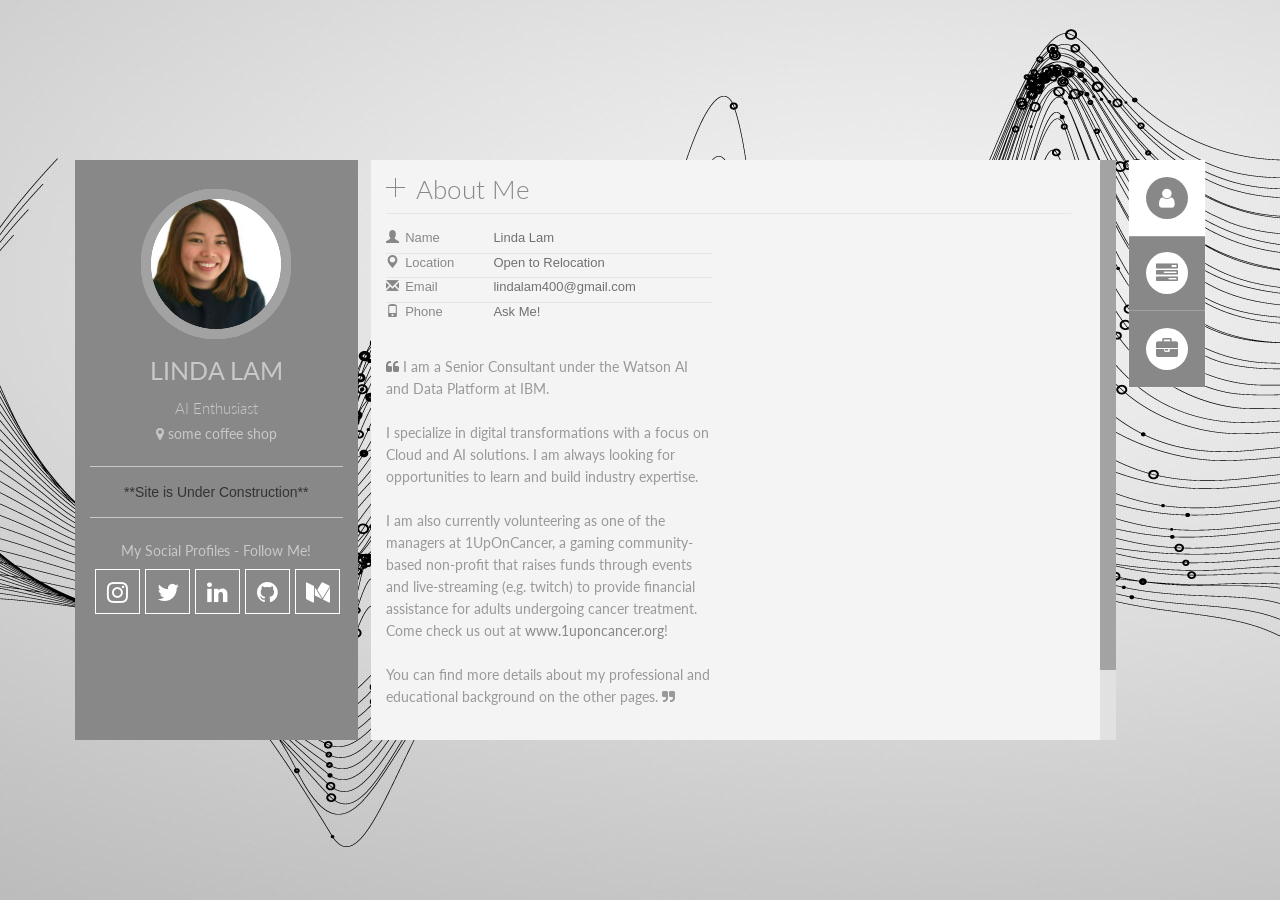
==== index.html @ c29d2303 "Update index.html" ====
<!DOCTYPE html>
<!--[if lt IE 7]>      <html class="no-js lt-ie9 lt-ie8 lt-ie7"> <![endif]-->
<!--[if IE 7]>         <html class="no-js lt-ie9 lt-ie8"> <![endif]-->
<!--[if IE 8]>         <html class="no-js lt-ie9"> <![endif]-->
<!--[if gt IE 8]><!--> <html class="no-js"> <!--<![endif]-->
    <head>

        <title>Linda Lam</title>

        <meta http-equiv="content-type" content="text/html; charset=utf-8"/>
        <meta http-equiv="X-UA-Compatible" content="IE=edge,chrome=1">
        <meta name="viewport" content="width=device-width, initial-scale=1, maximum-scale=1"/>

        <meta name="description" content="FlexyCodes - FlexyCard vCard Template. Creating my personal page!"/>

        <!-- CSS | bootstrap -->
        <!-- Credits: http://getbootstrap.com/ -->
        <link  rel="stylesheet" type="text/css" href="css/bootstrap.min.css" />

        <!-- CSS | font-awesome -->
        <!-- Credits: http://fortawesome.github.io/Font-Awesome/icons/ -->
        <link rel="stylesheet" type="text/css" href="css/font-awesome.min.css" />

        <!-- CSS | animate -->
        <!-- Credits: http://daneden.github.io/animate.css/ -->
        <link rel="stylesheet" type="text/css" href="css/animate.min.css" />

        <!-- CSS | Normalize -->
        <!-- Credits: http://manos.malihu.gr/jquery-custom-content-scroller -->
        <link rel="stylesheet" type="text/css" href="css/jquery.mCustomScrollbar.css" />

        <!-- CSS | Colors -->
        <link rel="stylesheet" type="text/css" href="css/colors/gray.css" />

        <!-- CSS | Style -->
        <!-- Credits: http://themeforest.net/user/FlexyCodes -->
        <link rel="stylesheet" type="text/css" href="css/main.css" />

        <!-- CSS | prettyPhoto -->
        <!-- Credits: http://www.no-margin-for-errors.com/ -->
        <link rel="stylesheet" type="text/css" href="css/prettyPhoto.css"/>

        <!-- CSS | Google Fonts -->
        <link href='http://fonts.googleapis.com/css?family=Lato:300,400' rel='stylesheet' type='text/css'>
        <!-- Favicon
        <link rel="shortcut icon" type="image/x-icon" href="images/favicon/favicon.ico">-->

        <!--[if IE 7]>
                <link rel="stylesheet" type="text/css" href="css/icons/font-awesome-ie7.min.css"/>
        <![endif]-->

        <style>
            @media only screen and (max-width : 991px){
                .resp-vtabs .resp-tabs-container {
                    margin-left: 0px !important;
                }
                .resp-vtabs ul.resp-tabs-list {
                    width: 10%;
                    margin-right: 2px !important;
                }
            }

            @media only screen and (max-width : 800px){

                .widget-profil {
                    float: none !important;
                }
            }

            .widget-profil {
                float: left;
            }

            .resp-vtabs ul.resp-tabs-list {
                float: right;
            }
        </style>

    </head>

    <body>

        <!--[if lt IE 7]>
                <p class="browsehappy">You are using an <strong>outdated</strong> browser. Please <a href="http://browsehappy.com/">upgrade your browser</a> to improve your experience.</p>
        <![endif]-->

        <!-- Laoding page -->
        <div id="preloader"><div id="spinner"></div></div>

        <!-- .slideshow -->
        <!--<ul class="cb-slideshow" id="cb_slideshow">
            <li><span>Image 01</span><div></div></li>
            <li><span>Image 02</span><div></div></li>
            <li><span>Image 03</span><div></div></li>
            <li><span>Image 04</span><div></div></li>
            <li><span>Image 05</span><div></div></li>
            <li><span>Image 06</span><div></div></li>
        </ul> -->
        <!-- /.slideshow -->

        <!-- .wrapper -->
        <div class="wrapper">

            <!--- .Content -->
            <section class="tab-content">
                <div class="container">

                    <div class="row">

                        <div class="col-md-12">

                            <div class="row">


                                <div class="col-md-3 widget-profil">
                                    <div class="row">

                                        <!-- Profile Image -->
                                        <div class="col-lg-12 col-md-12 col-sm-3 col-xs-12 ">

                                            <div class="image-holder one" id="pic_prof_1"  style="display:block">

                                                <img class="head-image up circle" src="profilepic.gif" width="150" height="160" alt="" />
                                                <img class="head-image up-left circle" src="profilepic.gif" width="150" height="160" alt="" />
                                                <img class="head-image left circle" src="profilepic.gif" width="150" height="160" alt="" />
                                                <img class="head-image down-left circle" src="profilepic.gif" width="150" height="160" alt="" />
                                                <img class="head-image down circle" src="profilepic.gif" width="150" height="160" alt="" />
                                                <img class="head-image down-right circle" src="profilepic.gif" width="150" height="160" alt="" />
                                                <img class="head-image right circle" src="profilepic.gif" width="150" height="160" alt="" />
                                                <img class="head-image up-right circle" src="profilepic.gif" width="160" height="160" alt="" />
                                                <img class="head-image front circle" src="profilepic.gif" width="160" height="160" alt="" />

                                            </div>

                                            <!-- style for simple image profile -->
                                          <!--  <div class="circle-img" id="pic_prof_2"></div>-->

                                        </div>
                                        <!-- End Profile Image -->

                                        <div class="col-lg-12 col-md-12 col-sm-9 col-xs-12">

                                            <!-- Profile info -->
                                            <div id="profile_info">
                                                <h1 id="name" class="transition-02">Linda Lam</h1>
                                                <h4 class="line">AI Enthusiast</h4>
                                                <h6><span class="fa fa-map-marker"></span> some coffee shop</h6>
                                            </div>
                                            <!-- End Profile info -->


                                            <!-- Profile Description -->
                                            <div id="profile_desc">
                                                <p>
                                                     <center> **Site is Under Construction**</center>
                                                    
                                                         
                                                    
                                                </p>

                                            </div>
                                            <!-- End Profile Description -->


                                            <!-- Name -->
                                            <div id="profile_social">
                                                <h6>My Social Profiles - Follow Me!</h6>
                                                <a href="https://www.instagram.com/lilam_photos/"><i class="fa fa-instagram"></i></a>
                                                <a href="https://twitter.com/lilam_tweets"><i class="fa fa-twitter"></i></a>
                                                <a href="https://www.linkedin.com/in/lindalam07/"><i class="fa fa-linkedin"></i></a>
                                                <a href="https://github.com/lilamcodes"><i class="fa fa fa-github"></i></a>
                                                <a href="https://medium.com/@lindalam_19262"><i class="fa fa-medium"></i></a>
                                                <div class="clear"></div>
                                            </div>
                                            <!-- End Name -->

                                        </div>

                                    </div>
                                </div>

                                <div class="col-md-9 flexy_content" style="padding-left: 0;padding-right: 0;">

                                    <!-- verticalTab menu -->
                                    <div id="verticalTab">

                                        <ul class="resp-tabs-list">
                                            <li class="tabs-profile hi-icon-wrap hi-icon-effect-5 hi-icon-effect-5a profile" data-tab-name="profile">
                                                <span class="tite-list">profile</span>
                                                <i class="fa fa-user icon_menu icon_menu_active"></i>
                                            </li>

                                            <li class="tabs-resume hi-icon-wrap hi-icon-effect-5 hi-icon-effect-5a" data-tab-name="resume">
                                                <span class="tite-list">resume</span>
                                                <i class="fa fa-tasks icon_menu"></i>
                                            </li>

                                            <li class="tabs-portfolio hi-icon-wrap hi-icon-effect-5 hi-icon-effect-5a" data-tab-name="portfolio">
                                                <span class="tite-list">portfolio</span>
                                                <i class="fa fa-briefcase icon_menu"></i>
                                            </li>

                                            <!-- <li class="tabs-blog hi-icon-wrap hi-icon-effect-5 hi-icon-effect-5a" data-tab-name="blog">
                                                <span class="tite-list">blog</span>
                                                <i class="fa fa-bullhorn icon_menu"></i>
                                            </li>

                                            <li class="tabs-contact hi-icon-wrap hi-icon-effect-5 hi-icon-effect-5a" data-tab-name="contact" style="margin-bottom: 48px !important;">
                                                <span class="tite-list">contact</span>
                                                <i class="fa fa-envelope icon_menu"></i>
                                            </li>-->

                                            <!-- <a href="#" id="print"><i class="fa fa-print icon_print"></i> </a>
                                            <a href="#" id="downlowd"><i class="fa fa-download icon_print"></i> </a>-->

                                        </ul>
                                        <!-- /resp-tabs-list -->

                                        <!-- resp-tabs-container -->
                                        <div class="resp-tabs-container">

                                            <!-- profile -->
                                            <div id="profile" class="content_2">
                                                <!-- .title -->
                                                <h1 class="h-bloc">About Me</h1>

                                                <div class="row top-p">
                                                    <div class="col-md-6 profile-l">

                                                        <!--About me-->


                                                        <ul class="about">

                                                            <li>
                                                                <i class="glyphicon glyphicon-user"></i>
                                                                <label>Name</label>
                                                                <span class="value">Linda Lam</span>
                                                                <div class="clear"></div>
                                                            </li>


                                                            <li>
                                                                <i class="glyphicon glyphicon-map-marker"></i>
                                                                <label>Location</label>
                                                                <span class="value"> Open to Relocation </span>
                                                                <div class="clear"></div>
                                                            </li>

                                                            <li>
                                                                <i class="glyphicon glyphicon-envelope"></i>
                                                                <label>Email</label>
                                                                <span class="value">lindalam400@gmail.com</span>
                                                                <div class="clear"></div>
                                                            </li>

                                                            <li>
                                                                <i class="glyphicon glyphicon-phone"></i>
                                                                <label>Phone</label>
                                                                <span class="value">Ask Me!</span>
                                                                <div class="clear"></div>
                                                            </li>


                                                        </ul>


                                                        <p style="margin-bottom:20px">
                                                            <i class="fa fa-quote-left"></i>

                                                            I am a Senior Consultant under the Watson AI and Data Platform at IBM.
                                                            <br><br>
                                                            I specialize in digital transformations with a focus on Cloud and AI solutions.  I am always looking for opportunities to learn and build industry expertise.
                                                           
                                                            <br><br>
                                                            I am also currently volunteering as one of the managers at 1UpOnCancer, a gaming community-based non-profit that raises funds through events and live-streaming (e.g. twitch) to provide financial assistance for adults undergoing cancer treatment.
                                                            Come check us out at<a href=http://www.1uponcancer.org/> www.1uponcancer.org</a>!
                                                            <br><br>
                                                            
                                                            
                                                            You can find more details about my professional and educational background on the other pages.  

                                                            <i class="fa fa-quote-right"></i>
                                                        </p>



                                                    </div>
                                                    <!-- End left-wrap -->

                                                    <div class="col-md-6 profile-r">

                                                        <div class="cycle-slideshow">

                                                            <img src="https://github.com/lilamcodes/website/blob/master/images/1-5.png?raw=true" alt="" />
                                                            <img src="https://github.com/lilamcodes/website/blob/master/images/1-7.png?raw=true" alt="" />
                                                            
                                                        </div>

                                                    </div>

                                                </div>

                                                <div class="clear"></div>







                                                <div class="clear"></div>
                                                <div class="border-list"></div>
                                                <div id="footnotetext">
                                                        <p>The content on this domain and on my linked profiles are my own and do not neccessarily reflect the views of my employer.</p>
                                                </div>
                                                <div class="clear"></div>

                                            </div>
                                            <!-- End .profile -->

                                            <!-- .resume -->
                                            <div id="resume" class="content_2">
                                                <!-- .title -->
                                                <h1 class="h-bloc">Resume Info</h1>

                                                <div class="row">

                                                    <!-- .resume-right -->
                                                    <!-- <div class="col-md-6">-->
                                                    <!-- .resume-left -->
                                                    <div class="col-md-6 resume-left">
                                                        
                                                        
                                                        <!-- .title_content -->
                                                        <div class="title_content" style="margin-bottom:5px">
                                                            <div class="text_content">Experience</div>
                                                            <div class="clear"></div>
                                                        </div>
                                                        <!-- /.title_content -->

                                                        <!-- .attributes -->
                                                        <ul class="attributes">
                                                            <li class="first">
                                                                <h5>Senior Consultant <span class="duration"><i class="fa fa-calendar color"></i> 2016 - NOW</span></h5>
                                                                <h6><span class="fa fa-briefcase"></span> IBM</h6>
                                                                <p>Helped clients undergo digital transformations to improve business operations and performance.  Download CV for project details.
                                                                </p>
                                                            </li>
                                                            <li>
                                                                <h5>Performance Analyst <span class="duration"><i class="fa fa-calendar color"></i> 2012 - 2016</span></h5>
                                                                <h6><span class="fa fa-briefcase"></span> First Rate</h6>
                                                                <p>Served performance solutions for clients in banking or other financial services.  Further details can be found on my CV. </p>
                                                            </li>

                                                        </ul>

                                                        <!-- .title_content -->
                                                        <div class="title_content" style="float: none;">
                                                            <div class="text_content">Applications and Tools</div>
                                                            <div class="clear"></div>
                                                        </div>
                                                        <!-- /.title_content -->

                                                        <div class="skills">
                                                            <!-- .skillbar -->
                                                            <div class="skillbar clearfix" data-percent="25%">
                                                                <div class="skillbar-title"><span>Octave</span></div>
                                                                <div class="skillbar-bar"></div>
                                                                <div class="skill-bar-percent">25%</div>
                                                            </div>

                                                            <!-- /.skillbar -->

                                                            <!-- .skillbar -->
                                                            <div class="skillbar clearfix" data-percent="50%">
                                                                <div class="skillbar-title"><span>SPSS Modeler</span></div>
                                                                <div class="skillbar-bar"></div>
                                                                <div class="skill-bar-percent">50%</div>
                                                            </div>
                                                            <!-- /.skillbar -->

                                                            <!-- .skillbar -->
                                                            <div class="skillbar clearfix" data-percent="50%">
                                                                <div class="skillbar-title"><span>STATA</span></div>
                                                                <div class="skillbar-bar"></div>
                                                                <div class="skill-bar-percent">50%</div>
                                                            </div>
                                                            <!-- /.skillbar -->

                                                            <!-- .skillbar -->
                                                            <div class="skillbar clearfix" data-percent="25%">
                                                                <div class="skillbar-title"><span>SPSS Statistics</span></div>
                                                                <div class="skillbar-bar"></div>
                                                                <div class="skill-bar-percent">25%</div>
                                                            </div>
                                                            <!-- /.skillbar -->
                                                        </div>


                                                        <!-- .title_content -->
                                                        <div class="title_content" style="float: none;">
                                                            <div class="text_content">Programming Skills</div>
                                                            <div class="clear"></div>
                                                        </div>
                                                        <!-- /.title_content -->

                                                        <div class="skills">
                                                            <!-- .skillbar -->
                                                            <div class="skillbar clearfix" data-percent="75%">
                                                                <div class="skillbar-title"><span>Python</span></div>
                                                                <div class="skillbar-bar"></div>
                                                                <div class="skill-bar-percent">75%</div>
                                                            </div>
                                                            <!-- /.skillbar -->

                                                            <!-- .skillbar -->
                                                            <div class="skillbar clearfix" data-percent="25%">
                                                                <div class="skillbar-title"><span>R</span></div>
                                                                <div class="skillbar-bar"></div>
                                                                <div class="skill-bar-percent">25%</div>
                                                            </div>
                                                            <!-- /.skillbar -->

                                                            <!-- .skillbar -->
                                                            <div class="skillbar clearfix" data-percent="75%">
                                                                <div class="skillbar-title"><span>SQL</span></div>
                                                                <div class="skillbar-bar"></div>
                                                                <div class="skill-bar-percent">75%</div>
                                                            </div>
                                                            <!-- /.skillbar -->
                                                            
                                                            <!-- .skillbar -->
                                                            <div class="skillbar clearfix" data-percent="75%">
                                                                <div class="skillbar-title"><span>HTML</span></div>
                                                                <div class="skillbar-bar"></div>
                                                                <div class="skill-bar-percent">75%</div>
                                                            </div>
                                                            <!-- /.skillbar -->

                                                            <!-- .skillbar -->
                                                            <div class="skillbar clearfix" data-percent="50%">
                                                                <div class="skillbar-title"><span>Javascript</span></div>
                                                                <div class="skillbar-bar"></div>
                                                                <div class="skill-bar-percent">50%</div>
                                                            </div>
                                                            <!-- /.skillbar -->
                                                        </div>


                                                        <!-- .title_content -->
                                                        <div class="title_content" style="float: none;">
                                                            <div class="text_content">Office Skills</div>
                                                            <div class="clear"></div>
                                                        </div>
                                                        <!-- /.title_content -->

                                                        <div class="skills">
                                                            <!-- .skillbar -->
                                                            <div class="skillbar clearfix" data-percent="75%">
                                                                <div class="skillbar-title"><span>MS Excel</span></div>
                                                                <div class="skillbar-bar"></div>
                                                                <div class="skill-bar-percent">75%</div>
                                                            </div>
                                                            <!-- /.skillbar -->

                                                            <!-- .skillbar -->
                                                            <div class="skillbar clearfix " data-percent="100%">
                                                                <div class="skillbar-title"><span>MS Visio</span></div>
                                                                <div class="skillbar-bar"></div>
                                                                <div class="skill-bar-percent">100%</div>
                                                            </div>
                                                            <!-- /.skillbar -->

                                                            <!-- .skillbar -->
                                                            <div class="skillbar clearfix " data-percent="75%">
                                                                <div class="skillbar-title"><span>MS Powerpoint</span></div>
                                                                <div class="skillbar-bar"></div>
                                                                <div class="skill-bar-percent">75%</div>
                                                            </div>
                                                            <!-- /.skillbar -->

                                                            <!-- .skillbar -->
                                                            <div class="skillbar clearfix " data-percent="50%">
                                                                <div class="skillbar-title"><span>MS Project</span></div>
                                                                <div class="skillbar-bar"></div>
                                                                <div class="skill-bar-percent">50%</div>
                                                            </div>
                                                            <!-- /.skillbar -->
                                                        </div>
                                                        
                                                        <!-- .title_content -->
                                                        <div class="title_content" style="float: none;">
                                                            <div class="text_content">Soft Skills</div>
                                                            <div class="clear"></div>
                                                        </div>
                                                        <!-- /.title_content -->

                                                        <div class="skills">
                                                            <!-- .skillbar -->
                                                            <div class="skillbar clearfix" data-percent="75%">
                                                                <div class="skillbar-title"><span>Agile</span></div>
                                                                <div class="skillbar-bar"></div>
                                                                <div class="skill-bar-percent">75%</div>
                                                            </div>
                                                            <!-- /.skillbar -->

                                                            <!-- .skillbar -->
                                                            <div class="skillbar clearfix " data-percent="50%">
                                                                <div class="skillbar-title"><span>Design Thinking</span></div>
                                                                <div class="skillbar-bar"></div>
                                                                <div class="skill-bar-percent">50%</div>
                                                            </div>
                                                            <!-- /.skillbar -->

                                                            <!-- .skillbar -->
                                                            <div class="skillbar clearfix " data-percent="75%">
                                                                <div class="skillbar-title"><span>Consulting</span></div>
                                                                <div class="skillbar-bar"></div>
                                                                <div class="skill-bar-percent">75%</div>
                                                            </div>
                                                            <!-- /.skillbar -->

                                                            <!-- .skillbar -->
                                                            <div class="skillbar clearfix " data-percent="75%">
                                                                <div class="skillbar-title"><span>Client Management</span></div>
                                                                <div class="skillbar-bar"></div>
                                                                <div class="skill-bar-percent">75%</div>
                                                            </div>
                                                            <!-- /.skillbar -->
                                                        </div>
                                                        
                                                         <!-- .title_content -->
                                                        <div class="title_content" style="float: none;">
                                                            <div class="text_content">Cloud Platforms</div>
                                                            <div class="clear"></div>
                                                        </div>
                                                        <!-- /.title_content -->

                                                        <div class="skills">
                                                            <!-- .skillbar -->
                                                            <div class="skillbar clearfix" data-percent="100%">
                                                                <div class="skillbar-title"><span>IBM Cloud</span></div>
                                                                <div class="skillbar-bar"></div>
                                                                <div class="skill-bar-percent">100%</div>
                                                            </div>
                                                            <!-- /.skillbar -->

                                                            <!-- .skillbar -->
                                                            <div class="skillbar clearfix " data-percent="50%">
                                                                <div class="skillbar-title"><span>Google Cloud</span></div>
                                                                <div class="skillbar-bar"></div>
                                                                <div class="skill-bar-percent">50%</div>
                                                            </div>
                                                            <!-- /.skillbar -->


                                                            <!-- .skillbar -->
                                                            <div class="skillbar clearfix " data-percent="25%">
                                                                <div class="skillbar-title"><span>Amazon Web Services</span></div>
                                                                <div class="skillbar-bar"></div>
                                                                <div class="skill-bar-percent">25%</div>
                                                            </div>
                                                            <!-- /.skillbar -->
                                                        </div>


                                                        





                                                        <!-- .title_content -->
                                                        <div class="title_content" style="float: none;">
                                                            <div class="text_content">My Resume</div>
                                                            <div class="clear"></div>
                                                        </div>
                                                        <!-- /.title_content -->

                                                        <!-- .download_resume -->
                                                         <a class="download" style="margin:0;float: left;" href="https://github.com/lilamcodes/website/blob/master/CV-updated2.pdf">
                                                             <span data-hover="Download My Resume"><i class="glyphicon glyphicon-download-alt"></i> Download My Resume</span>
                                                         </a>
                                                         <!-- /.download_resume -->

                                                    </div>
                                                    <!-- /.resume-right -->



                                                    <!-- .resume-left -->
                                                    <div class="col-md-6 resume-left">
                                                        
                                                        
                                                        <!-- .title_content -->
                                                        <div class="title_content">
                                                            <div class="text_content">Education</div>
                                                            <div class="clear"></div>
                                                        </div>
                                                        <!-- /.title_content -->

                                                        <!-- .attributes -->
                                                        <ul class="attributes">
                                                            <li class="first">
                                                                <h5>Masters in Economics <span class="duration"><i class="fa fa-calendar color"></i> 2013 - 2015</span></h5>
                                                                <h6><span class="fa fa-book"></span>University of Texas at Arlington</h6>

                                                            </li>
                                                            <li>
                                                                <h5>Bachelors in Finance <span class="duration"><i class="fa fa-calendar color"></i> 2009 - 2012</span></h5>
                                                                <h6><span class="fa fa-book"></span>University of Texas at Arlington</h6>

                                                            </li>
                                                        </ul>
                                                        <!-- /.attributes -->
                                                        <br>


                                                        <!-- .title_content -->
                                                        <div class="title_content">
                                                            <div class="text_content">Certifications</div>
                                                            <div class="clear"></div>
                                                        </div>
                                                        <!-- /.title_content -->

                                                        <!-- .attributes -->
                                                        <ul class="attributes">
                                                            <li class="first">
                                                                <h5>Cognitive Services - Data Scientist <span class="duration"><i class="fa fa-calendar color"></i> 2018</span></h5>
                                                                <h6><span class="fa fa-trophy"></span> IBM</h6>
                                                                <p><a href=https://www.youracclaim.com/badges/14f5b606-ec7c-4a3e-bb7b-3db19f676750/linked_in_profile”> Validated Data Scientist</a> -
                                                                  The badge holder has a comprehensive view of the role of a data scientist at IBM and understands how to manipulate, visualize and analyze data.
                                                                  The badge holder is able to apply these tools to a business problem and communicate his or her findings to a client in a coherent manner.</p>
                                                            </li>
                                                            
                                                            <li>
                                                                <h5>Neural Networks & Deep Learning<span class="duration"><i class="fa fa-calendar color"></i> 2019</span></h5>
                                                                <h6><span class="fa fa-trophy"></span> Deeplearning.ai</h6>
                                                                <p><a href=https://www.coursera.org/account/accomplishments/verify/UMDQRZ8T8TPC> Deep Learning Engineer</a> -
                                                                  This course teaches the foundations of deep learning which includes understanding the major technology trends driving deep learning;
                                                                  build, train apply fully connected deep neural networks; implement efficient (vectorized) neural networks; and understand key parameters in a network's architecture.</p>
                                                            </li>
                                                            <li>
                                                                <h5>Introduction to Apache Hadoop <span class="duration"><i class="fa fa-calendar color"></i> 2019</span></h5>
                                                                <h6><span class="fa fa-trophy"></span>The Linux Foundation</h6>
                                                                <p><a href=https://courses.edx.org/certificates/6356206ec01b4bb49b44c0051c167477> Basics</a> -
                                                                  High-level overview of Hadoop and some of its quintessential ecosystem project.  
                                                                  Learn if a Hadoop-driven big data strategy is the right solution to meet the data retention and analytics needs of an IT organization.</p>
                                                            </li>
                                                            <li>
                                                                <h5>GBS Consulting Academy <span class="duration"><i class="fa fa-calendar color"></i> 2019</span></h5>
                                                                <h6><span class="fa fa-trophy"></span>IBM</h6>
                                                                <p><a href=PENDING> Business Consultant</a> -
                                                                  The GBS North America Consulting Academy is an immersive, blended-learning journey that fosters skill development in consulting, leadership, and critical thinking. </p>
                                                                
                                                            </li>
                                                            
                                                            <li>
                                                                <h5>Data Engineering On GCP <span class="duration"><i class="fa fa-calendar color"></i> 2019</span></h5>
                                                                <h6><span class="fa fa-trophy"></span> Google Cloud</h6>
                                                                <p><a href=PENDING> PENDING</a> -
                                                                 Accelerated online specialization provides participants an introduction to designing and building data processing systems on Google Cloud Platform.  Participants design data processing systems, build end-to-end data pipelines, analyze data and carry out machine learning.  </p>
                                                            </li>
                                                            
                                                            <li>
                                                                <h5>Pending <span class="duration"><i class="fa fa-calendar color"></i> 2019</span></h5>
                                                                <h6><span class="fa fa-trophy"></span> Amazon Web Services</h6>
                                                                <p><a href=PENDING> PENDING</a> -
                                                                 pending  </p>
                                                            </li>

                                                        </ul>
                                                        <!-- /.attributes -->
                                                        <br>

                                                    </div>
                                                    <!-- /.resume-left -->
                                                </div>

                                                <div style="clear: both"></div>


                                                <!-- client reference -->
                                                <div class="row">
                                                    <div class="col-md-12">

                                                        <div class="reference clearfix">

                                                            <!-- .title_content -->
                                                            <div class="title_content" style="margin-bottom:5px">
                                                                <div class="text_content">Awards</div>
                                                                <div class="clear"></div>
                                                            </div>
                                                            <!-- /.title_content -->


                                                            <ul>
                                                              <li class="clearfix">
                                                                   <img src="./images/IBMLogo.png" class="img_reference" width="100" height="100" alt="">
                                                                   <p>“Manager's Choice awarded from Mark Branson for demonstrating the following IBM Practice: Put the client first.”</p>
                                                                   <span>IBM Manager's Choice Award, 6/2019</span>
                                                                </li>
                                                                <li class="clearfix">
                                                                   <img src="./images/IBMLogo.png" class="img_reference" width="100" height="100" alt="">
                                                                   <p>“Manager's Choice awarded from Kaushik Samanta for demonstrating the following IBM Practice: Relentlessly reinvent.”</p>
                                                                   <span>IBM Manager's Choice Award, 11/2018</span>
                                                                </li>
                                                                <li class="clearfix">
                                                                   <img src="./images/IBMLogo.png" class="img_reference" width="100" height="100" alt="">
                                                                   <p>“Manager's Choice awarded from David Feshbach for demonstrating the following IBM Practice: Put the client first.”</p>
                                                                   <span>IBM Manager's Choice Award, 9/2017</span>
                                                               </li>
                                                               <li class="clearfix">
                                                                   <img src="./images/IBMLogo.png" class="img_reference" width="100" height="100" alt="">
                                                                   <p>“Manager's Choice awarded from Micheal Hennings for demonstrating the following IBM Practice: Share expertise.”</p>
                                                                   <span>IBM Manager's Choice Award, 6/2017</span>
                                                               </li>
                                                               <li class="clearfix">
                                                                   <img src="./images/IBMLogo.png" class="img_reference" width="100" height="100" alt="">
                                                                   <p>“Manager's Choice awarded from Jean Glowacki for the practice Dare to Create Original Ideas.”</p>
                                                                   <span>IBM Manager's Choice Award, 11/2016</span>
                                                                </li>
                                                            </ul>
                                                        </div>
                                                    </div>




                                                    <div style="clear: both"></div>
                                                </div>


                                            </div>
                                            <!-- End .resume -->

                                            <!-- .portfolio -->
                                            <div id="portfolio" class="content_2">
                                                <!-- .title -->
                                                <h1 class="h-bloc">Public Portfolio</h1>

                                                <!-- .container-portfolio -->
                                                <div class="container-portfolio">

                                                  <!-- #filters -->
                                                  <ul id="filters" class="clearfix">
                                                        <li><span class="filter active" data-filter="catWeb catGraphic catMotion logo">All</span></li>
                                                        <li><span class="filter" data-filter="catWeb">Predictive</span></li>
                                                        <li><span class="filter" data-filter="catGraphic">Classification</span></li>
                                                        <li><span class="filter" data-filter="catMotion">Optimization</span></li>
                                                        <li><span class="filter" data-filter="logo">Other</span></li>
                                                    </ul>
                                                    <!-- /#filters -->

                                                    <!-- #portfoliolist -->
                                                    <div id="portfoliolist">


                                                          <div class="view view-first portfolio logo" data-cat="logo">
                                                            <img src="https://raw.githubusercontent.com/lilamcodes/website/master/images/alexa_app.jpg" max-width="220px" max-height="165px"/>
                                                            <div class="mask">
                                                                <h2>Alexa App</h2>
                                                                <p>Complaint Listener for Amazon; (Javascript, AWS)</p>

                                                        
                                                                <a href="https://github.com/lilamcodes/ComplaintListener" class="info external" target="_blank">
                                                                <i class="fa fa-search"></i>
                                                                </a>

                                                                <a href="https://www.amazon.com/Linda-Lam-complaint-listener/dp/B074L9KTLB/ref=cm_cr_arp_d_product_top?ie=UTF89" class="info external">
                                                                    <i class="fa fa-link"></i>
                                                                </a>
                                                                

                                                            </div>
                                                        </div>

                                                        <div class="view view-first portfolio logo" data-cat="logo">
                                                            <img src="https://raw.githubusercontent.com/lilamcodes/website/master/images/credit_card3.jpg" max-width="220px" max-height="165px"/>
                                                            
                                                            
                                                            <div class="mask">
                                                                <h2>CC Validator</h2>
                                                                <p>Checks credit card number. (Python)</p>

                                                                  <!--<a href="http://placehold.it/600x849" rel="portfolio" class="info open-imag">
                                                                    <i class="fa fa-search"></i>  </a>-->


                                                                <a href="https://github.com/lilamcodes/creditcardvalidator" class="info external">
                                                                <i class="fa fa-search"></i></a>

                                                                <!--<a href="http://www.youtube.com/watch?v=c9MnSeYYtYY" rel="portfolio" class="info external"><i class="fa fa-play"></i></a>-->
                                                            </div>
                                                        </div>

                                                        <div class="view view-first portfolio catWeb" data-cat="catWeb">
                                                            <img src="https://raw.githubusercontent.com/lilamcodes/website/master/images/citibike_predictive_model.jpg" max-width="220px" max-height="165px"/>
                                                            <div class="mask">
                                                                <h2>NYC Citibike 2017</h2>
                                                                <p>Citibike analysis &amp; trip duration predictor. (Python)</p>
                                                                 <a href="http://placehold.it/600x849" rel="portfolio" class="info open-imag">
                                                                    <i class="fa fa-search"></i>
                                                                </a>
                                                                <a href="http://themeforest.net/item/flexyvcard-responsive-vcard-template-/7158750?WT.ac=solid_search_thumb&amp;WT.seg_1=solid_search_thumb&amp;WT.z_author=flexycodes?width=800&amp;height=500&amp;iframe=true" rel="portfolio" class="info external" target="_blank">
                                                                <i class="fa fa-link"></i>
                                                                </a>
                                                            </div>
                                                        </div>

                                                        <div class="view view-first portfolio catMotion" data-cat="catMotion">
                                                            <img src="https://raw.githubusercontent.com/lilamcodes/website/master/images/watson.jpg" />
                                                            <div class="mask">
                                                                <h2>Watson Assistant</h2>
                                                                <p>Digital Agent (IBM Cloud; Watson APIs).</p>

                                                                 <a href="http://placehold.it/600x849" rel="portfolio" class="info open-imag">
                                                                    <i class="fa fa-search"></i>
                                                                </a>
                                                                <a href="http://themeforest.net/?width=800&amp;height=500&amp;iframe=true" rel="portfolio"  class="info external"><i class="fa fa-link"></i></a>
                                                            </div>
                                                        </div>

                                                        <div class="view view-first portfolio catWeb" data-cat="catWeb">
                                                            <img src="https://raw.githubusercontent.com/lilamcodes/website/master/images/pizza1.jpg" />
                                                            <div class="mask">
                                                                <h2>Pizza Bot</h2>
                                                                <p>Pizza Ordering Chatbot (GCP; Dialogflow)</p>

                                                                 <a href="http://placehold.it/220x165" rel="portfolio" class="info open-imag">
                                                                    <i class="fa fa-search"></i>
                                                                </a>
                                                                <a href="http://vimeo.com/7449107" rel="portfolio" class="info external"><i class="fa fa-play"></i></a>
                                                            </div>
                                                        </div>

                                                        <div class="view view-first portfolio catMotion" data-cat="catMotion">

                                                            <img src="http://placehold.it/220x165" />
                                                            <div class="mask">
                                                                <h2>Project Name</h2>
                                                                <p>A wonderful serenity has taken possession of my entire soul.</p>

                                                                 <a href="http://placehold.it/220x165" rel="portfolio" class="info open-imag">
                                                                    <i class="fa fa-search"></i>
                                                                </a>
                                                                <a href="http://themeforest.net/user/flexycodes" target="_blank" class="info external"><i class="fa fa-link"></i></a>
                                                            </div>
                                                        </div>

                                                        <div class="view view-first portfolio catGraphic" data-cat="catGraphic">
                                                            <img src="https://raw.githubusercontent.com/lilamcodes/website/master/images/cat1.jpg" max-width="220px" max-height="165px"/>
                                                            
                                                            <div class="mask">
                                                                <h2>Image Classifier</h2>
                                                                <p>Cat or not a cat detector (Python)</p>

                                                                 <a href="http://placehold.it/220x165" rel="portfolio" class="info open-imag">
                                                                    <i class="fa fa-search"></i>
                                                                </a>
                                                                <a href="http://themeforest.net/user/flexycodes" target="_blank" class="info external"><i class="fa fa-link"></i></a>
                                                            </div>
                                                        </div>

                                                        <div class="view view-first portfolio logo" data-cat="logo">
                                                            <img src="http://placehold.it/220x165" />
                                                            <div class="mask">
                                                                <h2>Project Name</h2>
                                                                <p>A wonderful serenity has taken possession of my entire soul.</p>

                                                                 <a href="http://placehold.it/600x849" rel="portfolio" class="info open-imag">
                                                                    <i class="fa fa-search"></i>
                                                                </a>
                                                                <a href="http://themeforest.net/user/flexycodes" target="_blank" class="info external"><i class="fa fa-link"></i></a>
                                                            </div>
                                                        </div>

                                                        <div class="view view-first portfolio catWeb" data-cat="catWeb">
                                                            <img src="http://placehold.it/220x165" />
                                                            <div class="mask">
                                                                <h2>Project Name</h2>
                                                                <p>A wonderful serenity has taken possession of my entire soul.</p>

                                                                 <a href="http://placehold.it/600x849" rel="portfolio" class="info open-imag">
                                                                    <i class="fa fa-search"></i>
                                                                </a>
                                                                <a href="http://themeforest.net/user/flexycodes" target="_blank" class="info external"><i class="fa fa-link"></i></a>
                                                            </div>
                                                        </div>

                                                         <div class="view view-first portfolio catGraphic" data-cat="catGraphic">
                                                            <img src="http://placehold.it/220x165" />
                                                            <div class="mask">
                                                                <h2>Project Name</h2>
                                                                <p>A wonderful serenity has taken possession of my entire soul.</p>

                                                                 <a href="http://placehold.it/600x849" rel="portfolio" class="info open-imag">
                                                                    <i class="fa fa-search"></i>
                                                                </a>
                                                                <a href="http://themeforest.net/user/flexycodes" target="_blank" class="info external"><i class="fa fa-link"></i></a>
                                                            </div>
                                                        </div>

                                                         <div class="view view-first portfolio logo" data-cat="logo">
                                                            <img src="http://placehold.it/220x165" />
                                                            <div class="mask">
                                                                <h2>Project Name</h2>
                                                                <p>A wonderful serenity has taken possession of my entire soul.</p>

                                                                 <a href="http://placehold.it/600x849" rel="portfolio" class="info open-imag">
                                                                    <i class="fa fa-search"></i>
                                                                </a>
                                                                <a href="http://themeforest.net/user/flexycodes" target="_blank" class="info external"><i class="fa fa-link"></i></a>
                                                            </div>
                                                        </div>

                                                         <div class="view view-first portfolio logo" data-cat="logo">
                                                            <img src="http://placehold.it/220x165" />
                                                            <div class="mask">
                                                                <h2>Project Name</h2>
                                                                <p>A wonderful serenity has taken possession of my entire soul.</p>

                                                                 <a href="http://placehold.it/600x849" rel="portfolio" target="_blank" class="info open-imag">
                                                                    <i class="fa fa-search"></i>
                                                                </a>
                                                                <a href="http://themeforest.net/user/flexycodes" class="info external"><i class="fa fa-link"></i></a>
                                                            </div>
                                                        </div>

                                                         <div class="view view-first portfolio catGraphic" data-cat="catGraphic">
                                                            <img src="http://placehold.it/220x165" />
                                                            <div class="mask">
                                                                <h2>Project Name</h2>
                                                                <p>A wonderful serenity has taken possession of my entire soul.</p>

                                                                 <a href="http://placehold.it/600x849" rel="portfolio" class="info open-imag">
                                                                    <i class="fa fa-search"></i>
                                                                </a>
                                                                <a href="http://themeforest.net/user/flexycodes" target="_blank" class="info external"><i class="fa fa-link"></i></a>
                                                            </div>
                                                        </div>

                                                         <div class="view view-first portfolio logo" data-cat="logo">
                                                            <img src="http://placehold.it/220x165" />
                                                            <div class="mask">
                                                                <h2>Project Name</h2>
                                                                <p>A wonderful serenity has taken possession of my entire soul.</p>

                                                                 <a href="http://placehold.it/600x849" rel="portfolio" class="info open-imag">
                                                                    <i class="fa fa-search"></i>
                                                                </a>
                                                                <a href="http://themeforest.net/user/flexycodes/portfolio" target="_blank" class="info external"><i class="fa fa-link"></i></a>
                                                            </div>
                                                        </div>

                                                         <div class="view view-first portfolio catGraphic" data-cat="catGraphic">
                                                            <img src="http://placehold.it/220x165" />
                                                            <div class="mask">
                                                                <h2>Project Name</h2>
                                                                <p>A wonderful serenity has taken possession of my entire soul.</p>

                                                                 <a href="http://placehold.it/600x849" rel="portfolio" class="info open-imag">
                                                                    <i class="fa fa-search"></i>
                                                                </a>
                                                                <a href="http://themeforest.net/user/flexycodes" target="_blank" class="info external"><i class="fa fa-link"></i></a>
                                                            </div>
                                                        </div>


                                                        <div class="clear"></div>

                                                  </div>
                                                    <!-- #images/portfoliolist -->
                                                </div>
                                                <!-- /.container-portfolio -->
                                            </div>
                                            <!-- End .portfolio -->



                                        </div>
                                        <!-- End #resp-tabs-container -->

                                    </div><!-- End verticalTab -->

                                </div><!-- End flexy_content -->


                            </div><!-- End row -->

                        </div><!-- End col-md-12 -->

                    </div><!-- End row -->

                </div><!-- End container -->

            </section>
            <!-- End Content -->

        </div>
        <!-- End wrapper -->


        <!-- jquery | jQuery 1.11.0 -->
        <!-- Credits: http://jquery.com -->
        <script type="text/javascript" src="js/jquery.min.js"></script>

        <!-- Js | bootstrap -->
        <!-- Credits: http://getbootstrap.com/ -->
        <script type="text/javascript" src="js/bootstrap.min.js"></script>

        <!-- Js | jquery.cycle -->
        <!-- Credits: https://github.com/malsup/cycle2 -->
        <script type="text/javascript" src="js/jquery.cycle2.min.js"></script>

        <!-- jquery | rotate and portfolio -->
        <!-- Credits: http://jquery.com -->
        <script type="text/javascript" src="js/jquery.mixitup.min.js"></script>
        <script type="text/javascript" src="js/HeadImage.js"></script>

        <!-- Js | easyResponsiveTabs -->
        <!-- Credits: http://webtrendset.com/demo/easy-responsive-tabs/Index.html -->
        <script type="text/javascript" src="js/easyResponsiveTabs.min.js"></script>

        <!-- Js | mCustomScrollbar -->
        <!-- Credits: http://manos.malihu.gr/jquery-custom-content-scroller -->
        <script type="text/javascript" src="js/jquery.mCustomScrollbar.concat.min.js"></script>

        <!-- jquery | prettyPhoto -->
        <!-- Credits: http://www.no-margin-for-errors.com/ -->
        <script type="text/javascript" src="js/jquery.prettyPhoto.js"></script>

        <!-- Js | gmaps -->
        <!-- Credits: http://maps.google.com/maps/api/js?sensor=true-->
        <script type="text/javascript" src="http://maps.google.com/maps/api/js?sensor=true"></script>
        <script type="text/javascript" src="js/gmaps.min.js"></script>

        <!-- Js | Js -->
        <!-- Credits: http://themeforest.net/user/FlexyCodes -->
        <script type="text/javascript" src="js/main.js"></script>

        <!-- code js for image rotate -->
        <script type="text/javascript">

            var mouseX;
            var mouseY;
            var imageOne;

            /* Calling the initialization function */
            $(init);

            /* The images need to re-initialize on load and on resize, or else the areas
             * where each image is displayed will be wrong. */
            $(window).load(init);
            $(window).resize(init);

            /* Setting the mousemove event caller */
            $(window).mousemove(getMousePosition);

            /* This function is called on document ready, on load and on resize
             * and initiallizes all the images */
            function init() {

                /* Instanciate the mouse position variables */
                mouseX = 0;
                mouseY = 0;

                /* Instanciate a HeadImage class for every image */
                imageOne = new HeadImage("one");

            }

            /* This function is called on mouse move and gets the mouse position.
             * It also calls the HeadImage function to display the correct image*/
            function getMousePosition(event) {

                /* Setting the mouse position variables */
                mouseX = event.pageX;
                mouseY = event.pageY;

                /*Calling the setImageDirection function of the HeadImage class
                 * to display the correct image*/
                imageOne.setImageDirection();

            }

        </script>


        <!--[if lt IE 9]>
            <script src="http://html5shiv.googlecode.com/svn/trunk/html5.js"></script>
        <![endif]-->
    </body>
</html>
---- css/colors/gray.css ----
/* ========================================================================================= */
/* ========================================= gray #888 ===================================== */
/* ========================================================================================= */

.btn-primary {
    background: #888;
}
.btn-primary:hover {
    background: #888;
}
a {
    color: #888;
}
.icon_menu {
    background: #fff !important;
    color: #888;
}
.icon_menu_active, .icon_menu_hover {
    background: #888 !important;
    color: #fff !important;
    transition-property: background-color;
    transition-duration: 0.3s;
    transition-timing-function: linear;
}
.mCSB_dragger_bar {
    background: #888 !important;
}
#style-2::-webkit-scrollbar-thumb {
    background-color:#888;
}
.span-info {
    color: #888;
}
#contactform .submit:hover, #comment_form .submit:hover {
    webkit-filter: brightness(98%) !important;
}
#profile .col-md-5 h2, #profile .col-md-5 h4, #resume .col-md-6 p, #resume .col-md-6 span.duration {
    color: #888;
}
#resume .resume-left ul li h5 {
    border-bottom: 1px solid #888;
}
.attributes span.glyphicon, .attributes h6 {
    color: #888;
}
.blog-article a.read_m:hover {
    border: 1px solid #888;
    background-color: #888;
}
.border-list {
    border: 1px solid #888;
}
.content-post h1 {
    color: #888;
}
a.readmore:hover, a.readmore:focus, a.readmore:active {
    border: 1px solid #888;
    background-color: #888;
}
.border-list {
    border: 1px solid #888;
}
.content-post h1 {
    color: #888;
}
a.readmore:hover, a.readmore:focus, a.readmore:active {
    border: 1px solid #888;
    background-color: #888;
}
.ch-info-prof {
    background: rgba(76, 173, 252, 0.6);
}
#profile .col-md-6 h1 {
    color: #888;
}
.download:hover span, .download:focus span {
    background: #888;
}
.download span::before{
    color: #888;
}
.download span, .ch-info .ch-info-back {
    background: #888;
}
.resp-tabs-container h1 {
    color: #888 !important;
    background: url(../../images/arrows-h3/arrow-gray-h3.png) no-repeat 0px 3px;
}

@media screen and (max-width:540px) {
    .content-inner {
        border-top: 5px solid #888;
    }
}
#contactform .submit, #comment_form .submit {
    background-color: #888;
}
#profile .about i.glyphicon, 
#profile .about label {
    color: #888;
}
#section-title, #categories_sidebar ul.categories li a:hover {
    background: #888;
}
#tags .tags_sidebar .tags-list li {
    border: 1px solid #888;
    color: #888;
}
#tags .tags_sidebar .tags-list li a {
    color: #888;
}
#tags .tags_sidebar .tags-list li:hover {
    background: #888;
}
h2.resp-accordion:hover .hi-icon, .no-touch .hi-icon-effect-5 .hi-icon:hover {
    border: 1px solid #888 !important;
}
@media only screen and (max-width: 800px) {
    .icon_menu_active, .icon_menu_hover {
        background: #fff !important;
        color: #888 !important;
        transition-property: background-color;
        transition-duration: 0.3s;
        transition-timing-function: linear;
    }
    h2.resp-accordion {
        background: #888 !important;
    }
    h2.resp-accordion:hover {
        background: rgba(136, 136, 136, 0.8) !important;
    }
    h2.resp-tab-active {
        background: rgba(136, 136, 136, 0.8) !important;
    }
}
.title_content:after, .icon_content {
    background: #888;
}
.text_content {
    color: #888;
}
.panel-default>.panel-heading {
    color: #fff;
    background-color: #888;
}
.nbs-flexisel-inner {
    border: 5px solid #888;
}
#nb_post, .reply, 
.tag, .info-post i.glyphicon, 
.info i.glyphicon, 
i.fa-quote-left {
    color: #888 !important;
}
.modal-header {
    background: #888;
}
.skillbar-title, .skillbar-bar {
    background: rgba(136, 136, 136, 0.8);
}
.portfolio .label-bg, #filters li span.active {
    background: #888;
}
.portfolio .label-bg, #filters li span:hover  {
    background: #888;
    -webkit-transition: all .3s ease-in;
    -moz-transition: all .3s ease-in;
    -o-transition: all .3s ease-in;
    transition: all .3s ease-in;
}
#sidebar-right .search-blog i, #sidebar-left .search-blog i {
    background: #888;
}
.icon-switcher {	
    color: #888 !important;
}
.resp-tabs-list li {
    background: #888;
    color: #fff;
}
#services .pack-service .service-icon i {
    border: 3px solid #888;
    color: #888;
    background: #fff;
}
#services .pack-service:hover .service-icon i {
    background: #888;
}
.widget-profil{
    background: #888;   
}
.widget-profil .head-image{
    border: 10px solid #a2a2a2;
}
.widget-profil .circle-img {
    border: 10px solid #a2a2a2;
}
.widget-profil  h1 {
	color:#c8c8c8;
}
.widget-profil h4 {
	color: #c8c8c8 !important;
}
}

.widget-profil h4 {
	color: #c8c8c8 !important;
}

.widget-profil  h6 {
    color:#c8c8c8;  
}
.widget-profil  p {
    color:#c8c8c8 !important;
}
.widget-profil #profile_desc {
    border-bottom: 1px solid #c8c8c8;
    border-top: 1px solid #c8c8c8;
}
#profile_social a:hover {
    color : #888;
}
#profile_social a{
    background-color: #888;
}
#blog .post_media {
    border-top: 5px solid #888;
}
#blog .post_media  .post-format-icon {
    background: #888;
}
.reference span {
    color : #888;
}

#portfolio .view-first a.open-imag:hover,
#portfolio .view-first a.external:hover {
   color: #fff;
   background: #888;

   -webkit-transition: all 0.2s ease-in-out;
   -moz-transition: all 0.2s ease-in-out;
   -o-transition: all 0.2s ease-in-out;
   -ms-transition: all 0.2s ease-in-out;
   transition: all 0.2s ease-in-out;
}
---- css/main.css ----
/*--------------------------------------------------
----------------------- Base styles ----------------
---------------------------------------------------*/

@media (min-width: 1200px) {
    .container {
        width: 1130px !important;
    }
}

#preloader {
    position: fixed;
    width: 100%;
    height: auto;
    min-height: 100%;
    top: 0;
    left: 0;
    background-color: #ffffff;
    z-index: 9999;
}

#spinner {
    position: absolute;
    width: 80px;
    height: 80px;
    top: 50%;
    left: 50%;
    margin: -40px 0 0 -40px;
    background: url(../images/spinner.GIF) no-repeat;
}
#portfolio .mCSB_container {
    margin-right: 0 !important;
}

#custumize-style {
    display: none;
}
label {
    font-weight: 400 !important;
}
.text-left {
    text-align: left !important;
}
.clear {
    clear: both;
}
ul, li, nav {
    font: inherit;
    vertical-align: baseline;
    margin: 0;
    padding: 0;
    list-style: none;
}



html {
  background: url(../images/bg/bg7.png) no-repeat center center fixed;
  -webkit-background-size: cover;
  -moz-background-size: cover;
  -o-background-size: cover;
  background-size: cover;
}




h1, h2, h3, h4, h5, h6, .h1, .h2, .h3, .h4, .h5, .h6 {
    font-family: 'Lato', sans-serif;
    font-weight: 300;
}

.wrapper {
    display: block;
    width: 100%;
    overflow: hidden;
    position: absolute;
    top: 50%;
    margin: -290.5px auto 0 auto;
}
h1 {
    font-size: 18px;
    text-transform: uppercase;
    padding: 0;
    margin: 0;
}
.resp-tabs-container h1 {
    font-size: 26px;
    color: #999;
    text-transform: inherit;
    margin-top: 0;
    margin-bottom: 15px;
    padding-bottom: 10px;
    padding-left: 30px;
    border-bottom: 1px solid #e6e6e6;
}

.resp-tabs-container h1:not(.h-bloc) {
    background: none;
}

a {
    text-decoration: none !important;
}


/*--------------------------------------------------
---------------------- resp-tabs -------------------
---------------------------------------------------*/

.icon_menu {
    font-size: 22px;
    -webkit-transition: background 0.3s, color 0.3s, box-shadow 0.3s;
    -moz-transition: background 0.3s, color 0.3s, box-shadow 0.3s;
    transition: background 0.3s, color 0.3s, box-shadow 0.3s;
    display: inline-block;
    cursor: pointer;
    margin: 0;
    width: 42px !important;
    height: 42px !important;
    text-align: center;
    position: relative;
    z-index: 2;
    border-radius: 50%;
    -o-border-radius: 50%;
    -ms-border-radius: 50%;
    -webkit-border-radius: 50%;
    -moz-border-radius: 50%;
    line-height: 43px;
}

#verticalTab {
    z-index: 1;
    height: 100%;
    background: #fff;
}
l.resp-tabs-list, p {
    margin: 0;
    padding: 0;
}
.resp-tabs-list li {
    font-size: 13px;
    display: inline-block;
    padding: 13px 15px;
    margin: 0;
    list-style: none;
    cursor: pointer;
    float: left;
}
.resp-tabs-container {
    padding: 0;
    background-color: #fff;
    clear: left;
}
h2.resp-accordion {
    font-size: 15px;
    text-transform: uppercase;
    color: #fff;
    padding: 0.32em 0em 0.32em 0.70em;
    margin: 0;
    list-style: none;
    cursor: pointer;
    background: #303030;
    border-bottom: 1px solid rgba(255, 255, 255, 0.1);
    line-height: 0px;
    cursor: pointer;
    padding: 5px;
    display: none;
}
.resp-tab-content {
    display: none;
}
.resp-tab-active {
    border-bottom: none;
    margin-bottom: -1px !important;
    padding: 12px 14px 14px 14px !important;
}
.resp-tab-active {
    border-bottom: none;
    background-color: #fff;
}
.resp-content-active, .resp-accordion-active {
    display: block;
}
.resp-tab-content {
    border: 1px solid #ccc;
}
h2.resp-accordion {
    font-size: 17px;
    margin: 0;
    padding: 10px 15px;
}
h2.resp-tab-active {
    border-bottom: 1px solid #ccc !important;
    margin-bottom: 0 !important;
    padding: 10px 15px !important;
}
h2.resp-tab-title:last-child {
    border-bottom: 12px solid #ccc !important;
    background: blue;
}
/*-----------------------------------*/
/*-----------Vertical tabs-----------*/
/*-----------------------------------*/

.resp-vtabs ul.resp-tabs-list {
    float: left;
    width: 9%;
    margin-bottom: 10px;
}
.resp-vtabs .resp-tabs-list li {
    display: block;
    padding: 17px !important;
    margin: 0;
    cursor: pointer;
    float: left;
    text-align: center;
    box-shadow: 0 0 0 1px rgba(255, 255, 255, 0.2);
}

.resp-vtabs .resp-tabs-list li:first-child {
    border-top: none;
}
.resp-vtabs .resp-tabs-list li:last-child {
    border-bottom: none;
}

.resp-vtabs .resp-tabs-container {
    padding: 0;
    background-color: #f4f4f4;
    float: left;
    width: 88%;
    height: 580px;
    clear: none;
    margin-left: 13px;
}
.resp-vtabs .resp-tab-content {
    border: none;
}
.resp-vtabs li.resp-tab-active {
    border-right: none;
    color: #fff;
    position: relative;
    z-index: 1;
    padding: 17px !important;
    background: #fff;
}
.resp-tabs-list li:hover {
    -webkit-transition: all .6s ease-in;
    -moz-transition: all .6s ease-in;
    -o-transition: all .6s ease-in;
    transition: all .6s ease-in;
    background: #fff;
}
.resp-arrow {
    width: 0;
    height: 0;
    float: right;
    margin-top: 3px;
    border-left: 6px solid transparent;
    border-right: 6px solid transparent;
    border-top: 12px solid #c1c1c1;
}
h2.resp-tab-active span.resp-arrow {
    border: none;
    border-left: 6px solid transparent;
    border-right: 6px solid transparent;
    border-bottom: 12px solid #9B9797;
}
/*-----------------------------------*/
/*---------Accordion styles----------*/
/*-----------------------------------*/

.resp-easy-accordion h2.resp-accordion {
    display: block;
}
.resp-easy-accordion .resp-tab-content {
    border: 1px solid #c1c1c1;
}
.resp-easy-accordion .resp-tab-content:last-child {
    border-bottom: 1px solid #c1c1c1 !important;
}
.resp-jfit {
    width: 100%;
    margin: 0;
}
.resp-tab-content-active {
    display: block;
}
h2.resp-accordion:first-child {
    border-top: 1px solid rgba(255, 255, 255, 0.1) !important;
}

/*Here your can change the breakpoint to set the accordion, when screen resolution changed*/
@media only screen and (max-width: 800px) {
    ul.resp-tabs-list {
        display: none;
    }
    h2.resp-accordion {
        display: block;
    }
    .resp-vtabs .resp-tab-content {
        border: 1px solid #C1C1C1;
        padding: 15px;
    }
    .resp-vtabs .resp-tabs-container {
        border: none;
        float: none;
        width: 100%;
        min-height: initial;
        clear: none;
    }
    .resp-accordion-closed {
        display: none !important;
    }
    .resp-vtabs .resp-tab-content:last-child {
        border-bottom: 1px solid #c1c1c1 !important;
    }
    .scrollbar {
        height: 100% !important;
        overflow-y: hidden !important;
    }
    .contact-form .main-heading {
        margin-top: 45px;
    }

    .tiltle_contacts {
        margin-bottom: 0 !important;
    }
    .wrapper {
        position: relative !important;
        margin: 15px auto !important;
    }

    .flexy_content {
        clear: both;
    }
    .resp-vtabs .resp-tabs-container {
        margin-left: 0 !important;
    }
    ul.about li span.value {
        margin-right: 30px;
    }
    .tite-list-resp{
        position: relative;
        top: -3px;
        left: 10px;
    }
    .widget-profil #profile_desc{
        border-top: 0 !important;
        border-bottom: 0 !important;
    }

}
.tite-list {
    padding-left: 5px !important;
    font-size: 13px;
    position: relative;
    top: -6px;
    display:none;
}

.icon-list {
    font-size: 40px !important;
    left: 15px !important;
    text-align: center !important;
    position: relative;
    top: 2px;
}
p {
    font-size: 14px;
    line-height: 22px;
    text-align: left;
    margin: 0;
    color: #999 !important;
    font-family: 'Lato', sans-serif;
}
.active-hi-icon {
    background: #04B2E8 !important;
    border: 1px solid #04B2E8 !important;
}

.resp-tabs-list li:hover .hi-icon, .no-touch .hi-icon-effect-5 .hi-icon:hover {
    background: #04B2E8;
    border: 1px solid #04B2E8 !important;
}
h2.resp-accordion:hover .hi-icon, .no-touch .hi-icon-effect-5 .hi-icon:hover {
    background: #04B2E8;
}
h2.resp-accordion:hover {
    background: #282828;
}

/*--------------------------------------------------
------------------- Google Maps --------------------
---------------------------------------------------*/

#map {
    display: block;
    width: 100% !important;
    height: 300px !important;
    margin: 0 auto;
    -moz-box-shadow: 0 5px 20px #ccc;
    -webkit-box-shadow: 0 5px 20px #ccc;
    box-shadow: 0 5px 20px #ccc;
    border-bottom: 1px solid #CCC;
    border-top: 1px solid #CCC;
}
#map.large {
    height: 500px;
}
.overlay {
    display: block;
    text-align: center;
    color: #fff;
    font-size: 60px;
    line-height: 80px;
    opacity: 0.8;
    background: #4477aa;
    border: solid 3px #336699;
    border-radius: 4px;
    box-shadow: 2px 2px 10px #333;
    text-shadow: 1px 1px 1px #666;
    padding: 0 4px;
}
.overlay_arrow {
    left: 50%;
    margin-left: -16px;
    width: 0;
    height: 0;
    position: absolute;
}
.overlay_arrow.above {
    bottom: -15px;
    border-left: 16px solid transparent;
    border-right: 16px solid transparent;
    border-top: 16px solid #336699;
}
.overlay_arrow.below {
    top: -15px;
    border-left: 16px solid transparent;
    border-right: 16px solid transparent;
    border-bottom: 16px solid #336699;
}
/*--------------------------------------------------
----------------------- Contact --------------------
---------------------------------------------------*/

#contact-user {
    padding: 30px 0;
    overflow: hidden;
}
.contact-info, .contact-form {
    float: left;
    margin-bottom: 30px;
}
.contact-form {
    width: 100%;
}
.contact-info ul {
    float: left;
    margin-left: 0px;
}
.contact-info ul li {
    font-size: 13px;
    line-height: 20px;
    color: #666;
    overflow: hidden;
    width: 267px;
}
#contactform,
#comment_form {
    padding-left: 0;
}
#contactform p,
#comment_form p {
    margin-bottom: 15px;
}
#contactform p label,
#comment_form p label {
    display: block;
    color: #999;
    margin-bottom: 8px;
    font-size: 13px;
}
#contactform .input,
#comment_form .input {
    line-height: 20px;
    height: 20px;
    width: 60%;
}
#contactform .textarea,
#comment_form .textarea {
    width: 95%;
}
#contactform .submit, #contactform .reset,
#comment_form .submit, #comment_form .reset {
    color: #fff;
    padding: 8px;
    border: none;
    cursor: pointer;
    font-size: 13px;
    margin-left: 23px;
}
#contactform .submit:hover,
#comment_form .submit:hover {
    -webkit-filter: brightness(98%) !important;
}

#contactform .reset:hover,
#comment_form .reset:hover {
    background-color: #666;
    -webkit-filter: brightness(98%);
}
#contactform .reset,
#comment_form .reset {
    background-color: #999999;
    width: 120px;
}
#contactform .input, .textarea,
#comment_form .input, .textarea {
    padding: 6px;
    background-color: #f5f5f5;
    border: 1px solid #CCC;
    color: #999;
    border-radius: 3px;
    -moz-border-radius: 3px;
    -webkit-border-radius: 3px;
    font-size: 13px;
}
#icon-status {
    cursor: pointer;
}
#maps-status {
    text-align: center;
    border: 3px solid #2f9b68;
    color: #2f9b68;
    width: 34px;
    margin: 0 auto;
    -webkit-border-radius: 10px;
    border-radius: 10px;
    margin-bottom: 10px;
}
#maps-status:hover {
    color: #fff;
    background: #2f9b68;
}
#contact {
    background-color: #fff;
}
.resp-tabs-list li span {
    text-transform : uppercase;
}

.content_2 {
    height: 580px;
    -webkit-box-sizing:border-box;
    -moz-box-sizing:border-box;
    box-sizing:border-box;
}

/*--------------------------------------------------
----------------------- Portfolio ------------------
---------------------------------------------------*/

#portfolio .view {
  -webkit-box-sizing: border-box;
	-moz-box-sizing: border-box;
	-o-box-sizing: border-box;
	width: 31%;
	margin: 1%;
	float: left;
	overflow: hidden;
	position: relative;
	text-align: center;
}
#portfolio .view .mask,.view .content {
   width: 300px;
   height: 200px;
   position: absolute;
   overflow: hidden;
   top: 0;
   left: 0;
}
#portfolio .view img {
   display: block;
   position: relative;
}
#portfolio .view h2 {
    text-transform: uppercase;
	color: #fff;
	text-align: center;
	position: relative;
	font-size: 17px;
	padding: 8px;
	border-bottom: 1px solid #eee;
	margin: 15px 15px 0 15px;
}
#portfolio .view p {
   font-family: 'Lato', sans-serif;
   font-size: 12px;
   position: relative;
   color: #fff !important;
   padding: 8px 20px 8px;
   text-align: center;
}
#portfolio .view a.info {
   display: inline-block;
   text-decoration: none;
   padding: 7px 14px;
   background: #000;
   color: #fff;
   text-transform: uppercase;
   -webkit-box-shadow: 0 0 1px #000;
   -moz-box-shadow: 0 0 1px #000;
   box-shadow: 0 0 1px #000;
}
#portfolio .view a.info: hover {
   -webkit-box-shadow: 0 0 5px #000;
   -moz-box-shadow: 0 0 5px #000;
   box-shadow: 0 0 5px #000;
}

#portfolio .view-first img {
   -webkit-transition: all 0.2s linear;
   -moz-transition: all 0.2s linear;
   -o-transition: all 0.2s linear;
   -ms-transition: all 0.2s linear;
   transition: all 0.2s linear;
}
#portfolio .view-first .mask {
   -ms-filter: "progid: DXImageTransform.Microsoft.Alpha(Opacity=0)";
   filter: alpha(opacity=0);
   opacity: 0;
   background-color: rgba(0,0,0,0.7);
   -webkit-transition: all 0.4s ease-in-out;
   -moz-transition: all 0.4s ease-in-out;
   -o-transition: all 0.4s ease-in-out;
   -ms-transition: all 0.4s ease-in-out;
   transition: all 0.4s ease-in-out;
	width: 100%;
	height: 100%;
}
#portfolio .view-first h2 {
   -webkit-transform: translateY(-100px);
   -moz-transform: translateY(-100px);
   -o-transform: translateY(-100px);
   -ms-transform: translateY(-100px);
   transform: translateY(-100px);
   -ms-filter: "progid: DXImageTransform.Microsoft.Alpha(Opacity=0)";
   filter: alpha(opacity=0);
   opacity: 0;
   -webkit-transition: all 0.2s ease-in-out;
   -moz-transition: all 0.2s ease-in-out;
   -o-transition: all 0.2s ease-in-out;
   -ms-transition: all 0.2s ease-in-out;
   transition: all 0.2s ease-in-out;
}
#portfolio .view-first p {
   -webkit-transform: translateY(100px);
   -moz-transform: translateY(100px);
   -o-transform: translateY(100px);
   -ms-transform: translateY(100px);
   transform: translateY(100px);
   -ms-filter: "progid: DXImageTransform.Microsoft.Alpha(Opacity=0)";
   filter: alpha(opacity=0);
   opacity: 0;
   -webkit-transition: all 0.2s linear;
   -moz-transition: all 0.2s linear;
   -o-transition: all 0.2s linear;
   -ms-transition: all 0.2s linear;
   transition: all 0.2s linear;
}
#portfolio .view-first:hover img {
   -webkit-transform: scale(1.1,1.1);
   -moz-transform: scale(1.1,1.1);
   -o-transform: scale(1.1,1.1);
   -ms-transform: scale(1.1,1.1);
   transform: scale(1.1,1.1);
}
#portfolio .view-first a.info {
   -ms-filter: "progid: DXImageTransform.Microsoft.Alpha(Opacity=0)";
   filter: alpha(opacity=0);
   opacity: 0;
   -webkit-transition: all 0.2s ease-in-out;
   -moz-transition: all 0.2s ease-in-out;
   -o-transition: all 0.2s ease-in-out;
   -ms-transition: all 0.2s ease-in-out;
   transition: all 0.2s ease-in-out;
}

#portfolio .view-first:hover .mask {
   -ms-filter: "progid: DXImageTransform.Microsoft.Alpha(Opacity=100)";
   filter: alpha(opacity=100);
   opacity: 1;
}
#portfolio .view-first:hover h2,
#portfolio .view-first:hover p,
#portfolio .view-first:hover a.info {
   -ms-filter: "progid: DXImageTransform.Microsoft.Alpha(Opacity=100)";
   filter: alpha(opacity=100);
   opacity: 1;
   -webkit-transform: translateY(0px);
   -moz-transform: translateY(0px);
   -o-transform: translateY(0px);
   -ms-transform: translateY(0px);
   transform: translateY(0px);
}
#portfolio .view-first:hover p {
   -webkit-transition-delay: 0.1s;
   -moz-transition-delay: 0.1s;
   -o-transition-delay: 0.1s;
   -ms-transition-delay: 0.1s;
   transition-delay: 0.1s;
}
#portfolio .view-first:hover a.info {
   -webkit-transition-delay: 0.2s;
   -moz-transition-delay: 0.2s;
   -o-transition-delay: 0.2s;
   -ms-transition-delay: 0.2s;
   transition-delay: 0.2s;
}

.container-portfolio {
    width: 100%;
    margin: 0 auto;
    -webkit-transition: all 1s ease;
    -moz-transition: all 1s ease;
    -o-transition: all 1s ease;
    transition: all 1s ease;
}

#filters {
    margin:1%;
    padding:0;
    list-style:none;
    display: inline-block;

}

#filters li {
    float:left;
    text-align: center;
}

#filters li span {
    display: block;
    padding:5px 20px;
    text-decoration:none;
    color:#fff;
    cursor: pointer;
    background: #577285;
    margin: 2px;
}

#filters li span.active {
    color:#fff;
}

#portfoliolist .portfolio {
    -webkit-box-sizing: border-box;
    -moz-box-sizing: border-box;
    -o-box-sizing: border-box;
    width:31%;
    margin:1%;
    display:none;
    float:left;
    overflow:hidden;
}

.portfolio-wrapper {
    overflow:hidden;
    position: relative !important;
    background: #666;
    cursor:pointer;
}

.portfolio img {
    max-width:100%;
    position: relative;
}

.portfolio .label {
    position: absolute;
    width: 100%;
    height:40px;
    bottom:-40px;
    display: block !important;
}

.portfolio .label-bg {
    width: 100%;
    height:100%;
    position: absolute;
    top:0;
    left:0;
}

.portfolio .label-text {
    color:#fff;
    position: relative;
    z-index:500;
    padding:5px 8px;
    font-weight:300;
}

.portfolio .text-title {
    display:block;
    font-size:13px;
    margin: 1px;
    color : #fff;
    text-transform:capitalize;
}
#fancybox-title {
    margin-left: 10px !important;
    width: 380px !important;
    bottom: 10px !important;
    display: block !important;
}


@media only screen and (max-width: 767px) {

    #portfoliolist .portfolio {
        width:48%;
        margin:1%;
    }

    .widget-profil,
    .flexy_content {
        margin-left: 10px;
        margin-right: 10px;
    }

}

@media only screen and (max-width: 550px) {

    #filters li  {
        width: 100%;
    }

    #profile .cycle-slideshow {
        display: none;
    }

}

/* #Clearing */
/* Self Clearing Goodness */
.container:after { content: "\0020"; display: block; height: 0; clear: both; visibility: hidden; }

.clearfix:before,
.clearfix:after,
.row:before,
.row:after {
    content: '\0020';
    display: block;
    overflow: hidden;
    visibility: hidden;
    width: 0;
    height: 0; }
.row:after,
.clearfix:after {
    clear: both; }
.row,
.clearfix {
    zoom: 1; }

.clear {
    clear: both;
    display: block;
    overflow: hidden;
    visibility: hidden;
    width: 0;
    height: 0;
}


/*--------------------------------------------------
---------------------- Title  ---------------------
---------------------------------------------------*/
.title_content {
    display: inline-block;
    font-size: 20px;
    color: #ffffff;
    text-align: center;
    width: 100%;
    margin-bottom: 20px;
    border-bottom: 1px solid #DDD;
}

.title_content:after {
    height: 1px;
    display: block;
    left: 0;
    content: " ";
    position: relative;
    width: 30px;
    top: 1px;
}

.text_content {
    display: inline-block;
    float: left;
    font-family: 'Lato', sans-serif;
    font-size: 20px;
    margin-top: 10px;
    text-transform: uppercase;
    padding-top: 2px;
    margin-bottom: 5px;
}
/*--------------------------------------------------
---------------------- Profile ---------------------
---------------------------------------------------*/
#profile .about i.glyphicon  {
    margin-right: 3px;
}

#profile .profile-r {
    padding-right: 0;
}
#profile .cycle-slideshow {
    margin-top: 19px;
    margin-bottom: 20px;
    width: 348px;
    height: 456px;
}
#profile .cycle-slideshow img {
    width: 100%;
}
.bottom-p .panel-body {
    padding: 15px;
    color: #999 !important;
    font-size: 14px;
    font-family: 'Lato', sans-serif;
}
.bottom-p .panel-group .panel {
    border-radius:0px;
}

.bottom-p .panel-heading {
    border-top-right-radius: 0px;
    border-top-left-radius: 0px;
}

ul.about li span.value {
    width: 220px;
    text-align: left;
    float: right;
}
ul.about li {
    margin: 0;
    color: #717171;
    display: block;
    font-size: 13px;
    border-bottom: 1px solid #e6e6e6;
}

ul.about li:last-child {
    border-bottom: none;
}
ul.about {
    margin-bottom: 30px;
}

#profile .bottom-p  {
    margin-top: 20px;
}

#profile .bottom-p p {
    border-left:0;
}


#profile .bottom-p h3 {
    margin-top: 60px;
    margin-bottom: 20px;
}
/** style profile 3 **/
.ch-grid-prof {
    margin: 20px 0 0 0;
    padding: 0;
    list-style: none;
    display: block;
    text-align: center;
    width: 100%;
}
.ch-grid-prof:after, .ch-item-prof:before {
    content: '';
    display: table;
}
.ch-grid-prof:after {
    clear: both;
}
.ch-grid-prof li {
    width: 220px;
    height: 220px;
    display: inline-block;
    margin: 20px;
}
.ch-items-prof {
    width: 150px;
    height: 150px;
    border-radius: 50%;
    overflow: hidden;
    position: relative;
    cursor: default;
    box-shadow: inset 0 0 0 5px rgba(255,255,255,0.6), 0 1px 2px rgba(0,0,0,0.1);
    box-shadow: inset 0 0 0 3px rgba(255,255,255,0.6), 0 1px 2px rgba(0,0,0,0.1);
    transition: all 0.4s ease-in-out;
    margin: 0 auto;
    margin-bottom: 10px;
}
.ch-info-prof {
    position: absolute;
    width: inherit;
    height: inherit;
    border-radius: 50%;
    overflow: hidden;
    opacity: 0;
    transition: all 0.4s ease-in-out;
    transform: scale(0);
}
.ch-info-prof h3 {
    color: #fff;
    text-transform: uppercase;
    letter-spacing: 2px;
    font-size: 25px;
    margin: 0 auto;
    padding: 50px 0 0 0;
    text-shadow: 0 0 1px #fff, 0 1px 2px rgba(0,0,0,0.3);
    line-height: 22px;
    border: none;
}
.ch-info-prof p {
    color: #fff;
    padding: 10px 5px;
    font-style: italic;
    margin: 0 30px;
    font-size: 12px;
    border-top: 1px solid rgba(255,255,255,0.5);
    opacity: 0;
    transition: all 1s ease-in-out 0.4s;
}
.ch-info-prof p a {
    display: block;
    color: rgba(255,255,255,0.7);
    font-style: normal;
    text-transform: uppercase;
    font-size: 9px;
    letter-spacing: 1px;
    padding-top: 4px;
}
.ch-info-prof p a:hover {
    color: rgba(255,242,34, 0.8);
}
.ch-items-prof:hover {
    box-shadow: inset 0 0 0 1px rgba(255,255,255,0.1), 0 1px 2px rgba(0,0,0,0.1);
}
.ch-items-prof:hover .ch-info-prof {
    transform: scale(1);
    opacity: 1;
}
.ch-items-prof:hover .ch-info-prof p {
    opacity: 1;
}


/*--------------------------------------------------
------------------- porfil-widget --------------------
---------------------------------------------------*/

.widget-profil{
    height: 580px;
    float: right;
}
.widget-profil .circle {
    display: block;
    width: 150px;
    height: 150px;
    margin: 1em auto;
    background-size: cover;
    background-repeat: no-repeat;
    background-position: center center;
    -webkit-border-radius: 99em;
    -moz-border-radius: 99em;
    border-radius: 99em;
}

.widget-profil .circle-img {
    display: block;
    width: 150px;
    height: 150px;
    margin: 1em auto;
    background-size: cover;
    background-repeat: no-repeat;
    background-position: center center;
    -webkit-border-radius: 99em;
    -moz-border-radius: 99em;
    border-radius: 99em;
    background-image: url('http://placehold.it/150x150');
    margin-top: 25px;
    margin-bottom: 7px;
}

.widget-profil  h1 {
    font-size: 40px;
    line-height: 60px;
    text-align: center;
    font-weight: 400;

}

.widget-profil  h4 {
    text-align: center;
    font-size: 15px;
    margin-top: 0px;

}
.widget-profil  h6 {
    text-align: center;
    font-size: 14px;
    font-weight: 400;

}

.widget-profil  p {
    border-left: 0px;
}

.widget-profil #profile_desc
{
    padding-top: 15px;
    padding-bottom: 15px;
}

.widget-profil #profile_info
{
    padding-bottom: 15px;
}

.widget-profil #profile_social
{
    padding-top: 15px;
}

#profile_social a{
    width: 45px;
    height: 45px;
    line-height: 45px;
    margin: 0px 0px 0px 5px;
    padding: 0;
    border-width: 1px;
    border-style: solid;
    text-align: center;
    font-size: 24px;
    float: left;
    display: block;
    color : #fff;
    -webkit-transition: all .3s ease-in;
    -moz-transition: all .3s ease-in;
    -o-transition: all .3s ease-in;
    transition: all .3s ease-in;
}

#profile_social a:hover{
    background-color: #fff;
}
.widget-profil .image-holder{
    position: relative;
    margin: 15px auto;
    width: 150px;
    height: 150px;
}

.widget-profil .head-image{
    position: absolute;
    top: 0;
    left: 0;
    width: 150px;
    height: 150px;
}

.widget-profil  .head-image{
    z-index: 0;
}
.widget-profil  .front{
    z-index: 1;
}

@media only screen and (min-width: 1200px) {

    .widget-profil #profile_social a{
        width: 45px;
        height: 45px;
        line-height: 45px;
        font-size: 24px;
    }
    .widget-profil h1 {
        font-size: 25px;
        line-height: 60px;
    }
}

@media only screen and (max-width: 1199px) {

    .widget-profil #profile_social a {
        width: 34px;
        height: 34px;
        line-height: 34px;
        font-size: 20px;
    }

    .widget-profil h1 {
        font-size: 24px;
        line-height: 50px;
    }

}

@media only screen and (max-width: 260px) {
    .widget-profil h1 {
        font-size: 25px !important;
        line-height: 39px !important;
    }

    .widget-profil h4 {
        font-size: 13px !important;
    }

    .widget-profil{
        height: 265px !important;
        margin-bottom: 20px;
        float: none;
    }
    #profile_social {
        display: none;
    }
    #profile_desc {
        display:none;
    }
}

@media only screen  and (max-width: 766px) {
    .widget-profil{
        height: 285px !important;
        margin-bottom: 20px;
        float: none;
    }
    #profile_social {
        display: none;
    }
    #profile_desc {
        display:none;
    }

    .widget-profil h1 {
        font-size: 22px !important;
        line-height: 39px !important;
    }

    .widget-profil h4 {
        font-size: 13px !important;
    }
}

@media only screen and (min-width : 766px) and (max-width: 800px) {
    .widget-profil{
        height: 210px !important;
        margin-bottom: 20px;
        float: none;
    }
    #profile_social {
        display: none;
    }
}

@media only screen and (min-width : 550px) and (max-width : 991px) {
    #profile .cycle-slideshow {
        margin-left: auto !important;
        margin-right: auto !important;
    }
}

@media only screen and (min-width : 800px) and (max-width : 991px) {

    .widget-profil{
        height: 210px !important;
        margin-bottom: 20px;
        float: none;
    }

    #profile_social {
        display: none;
    }
    #profile_desc {
        border-bottom: 0 !important;
    }
}

/*--------------------------------------------------
------------- buttion download vcard ---------------
---------------------------------------------------*/

/* Effect 10: reveal, push out */


.download {
    position: relative;
    display: block;
    margin: 20px 25px;
    outline: none;
    color: #fff;
    text-decoration: none;
    text-transform: uppercase;
    letter-spacing: 1px;
    text-shadow: 0 0 1px rgba(255,255,255,0.3);
    font-size: 1.35em;
    text-align: center;
}
.download:hover, .download:focus {
    outline: none;
}
.download {
    line-height: 2em;
    -webkit-perspective: 800px;
    -moz-perspective: 800px;
    perspective: 800px;
}
.download span {
    position: relative;
    display: inline-block;
    padding: 3px 15px 0;
    /*box-shadow: inset 0 3px #0390bb;*/
    -webkit-transition: background 0.6s;
    -moz-transition: background 0.6s;
    transition: background 0.6s;
    -webkit-transform-origin: 50% 0;
    -moz-transform-origin: 50% 0;
    transform-origin: 50% 0;
    -webkit-transform-style: preserve-3d;
    -moz-transform-style: preserve-3d;
    transform-style: preserve-3d;
    -webkit-transform-origin: 0% 50%;
    -moz-transform-origin: 0% 50%;
    transform-origin: 0% 50%;
}
.download span::before {
    position: absolute;
    top: 0;
    left: 0;
    width: 100%;
    height: 100%;
    background: #fff;
    content: attr(data-hover);
    -webkit-transform: rotateX(270deg);
    -moz-transform: rotateX(270deg);
    transform: rotateX(270deg);
    -webkit-transition: -webkit-transform 0.6s;
    -moz-transition: -moz-transform 0.6s;
    transition: transform 0.6s;
    -webkit-transform-origin: 0 0;
    -moz-transform-origin: 0 0;
    transform-origin: 0 0;
    pointer-events: none;
}
.download:hover span::before, .download:focus span::before {
    -webkit-transform: rotateX(10deg);
    -moz-transform: rotateX(10deg);
    transform: rotateX(10deg);
}
/*--------------------------------------------------
---------------------- Resume ----------------------
---------------------------------------------------*/

#resume .col-md-6 span.duration {
    float: right;
}
#resume .col-md-6 ul li {
    list-style: none;
    margin-top: 20px;
}
#resume .resume-left ul li h5 {
    padding-bottom: 10px;
}

#resume .attributes li.first{
    margin-top: 0 !important;
}

#resume .attributes .duration i{
    margin-right: 5px;
}

#resume h5,
#resume h6 {
    font-weight:400 !important;
}

.img_reference {
    display: inline-block;
    width: 100px;
    height: 100px;
    margin-right: 15px;
    float: left;
    border-radius: 50px;
}

.reference p {
    padding-top: 15px;
}
.reference ul {
    margin-top: 15px;
}

.reference ul li {
    margin-top: 15px;
}

/*--------------------------------------------------
------------------- Skills bar ---------------------
---------------------------------------------------*/


.skillbar {
    position: relative;
    display: block;
    margin-bottom: 15px;
    width: 100%;
    background: #eee;
    height: 22px;
    -webkit-transition: 0.4s linear;
    -moz-transition: 0.4s linear;
    -ms-transition: 0.4s linear;
    -o-transition: 0.4s linear;
    transition: 0.4s linear;
    -webkit-transition-property: width, background-color;
    -moz-transition-property: width, background-color;
    -ms-transition-property: width, background-color;
    -o-transition-property: width, background-color;
    transition-property: width, background-color;
}
.skillbar-title {
    position: absolute;
    top: 0;
    left: 0;
    font-size: 11px;
    color: #fff;
    text-transform: capitalize;
}
.skillbar-title span {
    display: block;
    background: rgba(0, 0, 0, 0.1);
    padding: 0 20px;
    height: 22px;
    line-height: 22px;
}
.skillbar-bar {
    height: 22px;
    width: 0;
}
.skill-bar-percent {
    position: absolute;
    right: 10px;
    top: 0;
    font-size: 11px;
    height: 22px;
    line-height: 22px;/*35*/
    color: #444;
    color: rgba(0, 0, 0, 0.4);
}


/*--------------------------------------------------
------------------------ Blog ----------------------
---------------------------------------------------*/

.blog-article {
    padding-top: 37px;
    padding-bottom: 35px;
}

.blog-article .post_media{
    width: 100%;
    -webkit-box-sizing: border-box;
    -moz-box-sizing: border-box;
    box-sizing: border-box;
    float: left;
    background: rgba(255, 255, 255, 0.8);
    padding-bottom: 15px;
}

.blog-article .post_content{
    width: 100%;
    -webkit-box-sizing: border-box;
    -moz-box-sizing: border-box;
    box-sizing: border-box;
    float: left;
    background: rgba(255, 255, 255, 0.8);
    padding: 15px;
    padding-top:0;
}

.blog-article .post_media_detail{
    width: 100% !important;
    -webkit-box-sizing: border-box !important;
    -moz-box-sizing: border-box !important;
    box-sizing: border-box !important;
    float: left !important;
    background: rgba(255, 255, 255, 0.8) !important;
    padding-bottom: 15px !important;
}

.blog-article .media {
    margin-top: 15px;
    display: block;
    max-width: 100%;
    line-height: 1;
    width: 100%;
    float: left;
    overflow: hidden;
    position: relative;
    /* height: 205px;*/
}

.blog-article:first-child .media {
    height: auto;
}

.blog-article .media img {
    width: 100% !important;
}

.media .img-hover {
    width: 100% !important;
}

.blog-article:first-child {
    padding-top: 0;
}
.blog-article.v2 span.date {
    margin-top: 0;
}
.blog-article span.date {
    color: #222;
    text-transform: uppercase;
    font-size: 13px;
    margin-top: 25px;
    float: left;
    width: 100%;
}
.blog-article h1 {
    margin-top: 30px;
    margin-bottom: 5px;
    float: left;
    width: 100%;
    line-height: 20px;
    color: #222222;
    font-size: 20px;
}
.blog-article .blog-content {
    float: left;
    width: 100%;
    margin-top: 28px;
}
.blog-article .info {
    margin: 0;
    padding: 0;
    float: left;
    width: 100%;
    margin-top: 15px;
    list-style: none;
}
.blog-article .info li {
    padding-left: 7px;
    padding-right: 7px;
    border-left: 1px solid #999999;
    color: #585858;
    float: left;
    line-height: 13px;
    font-size: 12px;
}
.blog-article .info li:first-child {
    padding-left: 0;
    border-left: none;
}
.blog-article a.read_m {
    position: relative;
    float: left;
    margin-top: 28px;
    padding-right: 15px;
    display: inline-block;
    width: 200px;
    padding: 5px 2px;
    text-decoration: none;
    font-size: 15px;
    text-align: center;
    border: 1px solid #dadada;
}
.blog-article a.read_m:hover {
    color: #FFF;
    padding: 6px;
    transition-property: border;
    transition-duration: 1s;
    transition-timing-function: linear;
    transition-property: background-color;
    transition-duration: 1s;
    transition-timing-function: linear;
}
.blog-article .blog-content p:first-child {
    padding-top: 0;
    margin-top: 0;
}
.blog-article .blog-content p:last-child {
    padding-bottom: 0;
    margin-bottom: 0;
}
.blog-article:last-child {
    border-bottom: none;
}
.border-list {
    width: 80%;
    margin: auto;
    margin-top: 30px;
}
.blog-article .img-hover {
    opacity: 0.5;
    transition: opacity 0.7s ease-out 0.2s;
    -moz-transition: opacity 0.7s ease-out 0.2s;
    -webkit-transition: opacity 0.7s ease-out 0.2s;
}
.blog-article .img-hover:hover {
    opacity: 1;
    transition: opacity 1s ease-out 0.2s;
    -moz-transition: opacity 1s ease-out 0.2s;
    -webkit-transition: opacity 1s ease-out 0.2s;
}
#carousel-example-captions p {
    color: #fff !important;
}
.postPage .postImg {
    margin-top: 0;
    margin-right: 30px;
    margin-bottom: 15px;
    margin-left: 0;
    cursor: default;
}
.postPage .postImg {
    max-width: 100%;
}
.postPage .postVideo {
    width: 100%;
    height: 300px;
    margin-top: 0;
    margin-right: 30px;
    margin-bottom: 15px;
    margin-left: 0;
    cursor: default;
}
.postPage p.caps:first-letter {
    font-size: 4em;
    margin: 0;
    padding: 0 3px 0 0;
    color: #CCCCCC;
    font-style: normal;
}
.tag {
    background: #DDDDDD;
    color: #000000;
    margin: 10px 0 10px 0;
    padding: 3px 6px;
    display: inline-block;
}
a.readmore {
    margin: 0 0 0 5px;
    padding: 7px 10px 8px 10px;
    font-size: 0.9em;
    float: right;
}
a.readmore:hover, a.readmore:focus, a.readmore:active {
    text-decoration: none;
}
a.readmore.disabled {
    cursor: default;
    background-color: #FFF!important;
    color: #999!important;
    border: 1px solid #999!important;
}
a.readmore:visited, a.readmore {
    border: 1px solid #dadada;
    display: inline-block;
    text-decoration: none;
    font-size: 15px;
    text-align: center;
    border: 1px solid #dadada;
    margin-bottom: 10px
}
a.readmore:hover, a.readmore:focus, a.readmore:active {
    color: #FFF;
    transition-property: border;
    transition-duration: 1s;
    transition-timing-function: linear;
    transition-property: background-color;
    transition-duration: 1s;
    transition-timing-function: linear;
}
ul.info-post li:first-child {
    margin-left: 0px;
}
ul.info-post li {
    float: left;
    margin-left: 10px;
}
.content-post h1 {
    margin-top: 30px;
    margin-bottom: 20px;
    width: 100%;
    line-height: 20px;
    color: #222222;
    font-size: 20px;
}
.comment_form p {
    border: none;
}
.arrow-tabs {
    float: right;
    margin-top: 13px;
    font-size: 12px !important;
}
/** sidebar blog **/


#sidebar-right .search-blog, #sidebar-left .search-blog {
    margin-bottom: 15px;
}
#sidebar-right .search-blog input, #sidebar-left .search-blog input {
    padding-right: 25px;
    width: 100%;
    -webkit-box-sizing: border-box;
    -moz-box-sizing: border-box;
    box-sizing: border-box;
    padding: 0 8px;
    padding-top: 5px;
    padding-bottom: 5px;
    color: #585858;
    border: 1px solid #dedede;
    background: #fafafa;
    display: inline-block;
    -webkit-transition: background 0.3s ease-in-out;
    -moz-transition: background 0.3s ease-in-out;
    -o-transition: background 0.3s ease-in-out;
    transition: background 0.3s ease-in-out;
}
#sidebar-right .search-blog i, #sidebar-left .search-blog i {
    cursor: pointer;
    width: 30px;
    height: 37px;
    display: block;
    position: absolute;
    right: 15px;
    top: 57px;
    padding: 0;
    margin: 0;
    line-height: 37px;
    text-align: center;
    background: #da6d0d;
    color: #fff;
    z-index: 11;
}
#section-title {
    margin: 0 0 15px 0;
    padding: 5px 0 8px 0;
    font-size: 18px;
    text-transform: uppercase;
    height: 42px;
    font-size: 16px;
    text-align: left;
    line-height: 28px;
    color:#fff;
    padding-left: 15px;
}
#categories_sidebar ul.categories {
    list-style: none;
    margin: 0;
    padding: 0 !important;
    border: 1px solid #e0eded;
    overflow: hidden;
}
#categories_sidebar ul.categories li {
    border-bottom: 1px solid #e0eded;
    position: relative;
}
#categories_sidebar ul.categories li a {
    display: block;
    padding: 10px 15px;
}
#categories_sidebar a {
    color: #616161;
    cursor: pointer;
}
#categories_sidebar ul.categories {
    list-style: none;
    margin: 0;
    padding: 0 !important;
    border: 1px solid #e0eded;
    overflow: hidden;
}
#categories_sidebar ul.categories li {
    border-bottom: 1px solid #e0eded;
    position: relative;
}
#categories_sidebar ul.categories li:last-child {
    border: 0;
}
#categories_sidebar ul.categories li a {
    display: block;
    padding: 10px 15px;
}
#categories_sidebar ul.categories li a:hover {
    color: #FFF;
    text-decoration: none;
}
#categories_sidebar ul.categories li a i {
    display: inline-block;
    vertical-align: middle;
    font-style: normal;
    color: #999;
    font-size: 11px;
    float: right;
    margin-top: 7px;
}
#categories_sidebar ul.categories li a:hover i {
    color: #FFF;
}
#tabs_sidebar .nav>li>a {
    position: relative;
    display: block;
    padding: 3px;
    padding: 3px;
    padding-top: 8px;
    padding-bottom: 8px;
    font-size: 12px;
}
#tabs_sidebar .tab-content ul {
    list-style: none;
    margin: 0;
    padding: 0;
}
#tabs_sidebar .tab-content ul li {
    clear: left;
    border-bottom: 1px dotted #c1c1c1;
    padding: 10px 0;
    display: block;
    width: 100%;
}
#tabs_sidebar .tab-content ul li:last-child {
    border-bottom: none;
}
#tabs_sidebar .tab-content ul li img {
    width: 50px;
    height: 40px;
    ;
}
#tabs_sidebar .img-thumbnail {
    padding: 4px;
    background-color: #fff;
    border: 1px solid #ddd;
    border-radius: 4px;
    -webkit-transition: all .2s ease-in-out;
    transition: all .2s ease-in-out;
}
#tabs_sidebar .tab-content ul li p {
    margin-left: 55px;
    font-size: 12px;
    line-height: 20px;
    font-style: italic;
    text-align: left;
    color: #777;
    border-left: none;
    padding: 0 !important;
}
#tags .tags_sidebar .tags-list {
    list-style: none;
    padding-left: 0;
    margin: 0;
}
#tags .tags_sidebar .tags-list li {
    background: #FFF;
    padding: 5px;
    float: left;
    margin-right: 5px;
    margin-bottom: 5px;
    font-size: 12px;
}
#tags .tags_sidebar .tags-list li a {
    margin-left: 4px
}
#tags .tags_sidebar .tags-list li:hover {
    color: #FFF
}
#tags .tags_sidebar .tags-list li:hover a {
    color: #FFF;
    text-decoration: none
}
#tabs_sidebar, #tags, #archive, #tweets, #about {
    margin-top: 25px;
}
#archive .categories .item i {
    font-size: 11px;
}
#archive .categories .item a {
    color: #555555;
    -webkit-transition: all 0.3s ease-in-out;
    -moz-transition: all 0.3s ease-in-out;
    -o-transition: all 0.3s ease-in-out;
    transition: all 0.3s ease-in-out;
}
#archive .categories .item a:hover {
    color: #008ec3;
    -webkit-transition: all 0.3s ease-in-out;
    -moz-transition: all 0.3s ease-in-out;
    -o-transition: all 0.3s ease-in-out;
    transition: all 0.3s ease-in-out;
}
#tweets strong.date {
    font-weight: bold;
}
#tweets .tweets li {
    border-bottom: 1px dotted #c1c1c1;
    margin: 8px 0;
}
#tweets .tweets li:last-child {
    border-bottom: none;
}

.blog-article .content-post .about_author {
    background: rgba(100, 100, 100, 0.1);
    margin-bottom: 15px;
    margin-top: 15px;
}

.prg_content {
    background-color: #f7f7f7;
    color: #999;
    margin-bottom: 15px;
    margin-top: 15px;
    padding: 13px;
    padding-bottom: 10px;
}

.prg_content img {
    display: inline-block;
    width: 100px;
    height: 100px;
    margin-right: 15px;
    float: left;
    border-radius: 50px;
}


#blog .post_comments .comment{
    background: rgba(100, 100, 100, 0.1);
    padding: 13px;
    margin-bottom: 15px;
}

#blog .post_comments .comment{
    padding:0;
    padding: 10px;
    background-color: #f7f7f7;
    color: #999;
}

#blog .post_comments .comment.sub{
    margin-left: 50px;
    float: left;
    padding-left: 13px;
    padding-top: 15px;
    margin-bottom: 0;
    margin: 12px 0 0 60px;
    padding-bottom: 0;
    border-bottom: 0;
    border-top: 1px solid #eee;
}

#blog .post_comments .comment img{
    display: inline-block;
    width: 50px;
    height: 50px;
    margin-right: 15px;
    float: left;
    border-radius: 50px;
}

#blog .post_comments .comment .text{
    display: inline-block;
    width:84%;
    line-height: 18px;
    float: left;
}

#blog .post_comments .comment.sub .text{
    width: 81%;
}

#blog .post_comments .comment .name,
#blog .post_comments .comment .date{
    width: 100%;
    margin-bottom: 5px;
}

#blog .post_comments .comment .name{
    font-size: 16px;
}

#blog .post_comments .comment .date{
    color:#777777;
}

.about_author .title:after{
    width: 165px;
}

#blog .post_comments > .title:after{
    width:195px;
}

#blog .post_comments .comment_form > .title:after{
    width: 210px;
}

#blog .post_comments .comment_form .form input{
    display: block;
    width: 100%;
    height: 34px;
    padding: 6px 12px;
    font-size: 14px;
    line-height: 1.428571429;
    color: #555;
    vertical-align: middle;
    background-color: #fff;
    background-image: none;
    border: 1px solid #ccc;
    border-radius: 4px;
    -webkit-box-shadow: inset 0 1px 1px rgba(0,0,0,0.075);
    box-shadow: inset 0 1px 1px rgba(0,0,0,0.075);
    -webkit-transition: border-color ease-in-out .15s,box-shadow ease-in-out .15s;
    transition: border-color ease-in-out .15s,box-shadow ease-in-out .15s;
    margin-bottom: 5px;
    font-family: 'Lato', sans-serif;
}

#blog .post_comments .comment_form .form textarea{
    display: block;
    width: 100%;
    padding: 6px 12px;
    font-size: 14px;
    line-height: 1.428571429;
    color: #555;
    vertical-align: middle;
    background-color: #fff;
    background-image: none;
    border: 1px solid #ccc;
    border-radius: 4px;
    -webkit-box-shadow: inset 0 1px 1px rgba(0,0,0,0.075);
    box-shadow: inset 0 1px 1px rgba(0,0,0,0.075);
    -webkit-transition: border-color ease-in-out .15s,box-shadow ease-in-out .15s;
    transition: border-color ease-in-out .15s,box-shadow ease-in-out .15s;
    margin-bottom: 5px;
    font-family: 'Lato', sans-serif;
}

#blog .post_comments .comment_form .form .post_comment_btn{
    float: left;
}

.reply {
    font-size: 14px;
    margin-left: 20px;
    transition: color 0.2s ease 0s;
}

/*--------------------------------------------------
------------ fullscreen slide ----------------------
---------------------------------------------------*/

.cb-slideshow, .cb-slideshow:after {
    position: fixed;
    width: 100%;
    height: 100%;
    top: 0;
    left: 0;
    z-index: 0;
}
.cb-slideshow:after {
    content: '';
    background: transparent url(../images/pattern.png) repeat top left;
}
.cb-slideshow li span {
    width: 100%;
    height: 100%;
    position: absolute;
    top: 0;
    left: 0;
    color: transparent;
    background-size: cover;
    background-position: 50% 50%;
    background-repeat: no-repeat;
    opacity: 0;
    z-index: 0;
    -webkit-backface-visibility: hidden;
    -webkit-animation: imageAnimation 36s linear infinite 0s;
    -moz-animation: imageAnimation 36s linear infinite 0s;
    -o-animation: imageAnimation 36s linear infinite 0s;
    -ms-animation: imageAnimation 36s linear infinite 0s;
    animation: imageAnimation 36s linear infinite 0s;
}
.cb-slideshow li div {
    z-index: 1000;
    position: absolute;
    bottom: 10px;
    left: 0px;
    width: 100%;
    text-align: right;
    opacity: 0;
    -webkit-animation: titleAnimation 36s linear infinite 0s;
    -moz-animation: titleAnimation 36s linear infinite 0s;
    -o-animation: titleAnimation 36s linear infinite 0s;
    -ms-animation: titleAnimation 36s linear infinite 0s;
    animation: titleAnimation 36s linear infinite 0s;
}
.cb-slideshow li div h3 {
    font-family: 'Lato', sans-serif;
    font-size: 160px;
    padding: 0 30px;
    line-height: 120px;
    color: rgba(169,3,41, 0.8);
}
.cb-slideshow li:nth-child(1) span {
    background-image: url(http://placehold.it/1000x667/7c7979/ffffff)
}
.cb-slideshow li:nth-child(2) span {
    background-image: url(http://placehold.it/1000x667/8e8888/ffffff);
    -webkit-animation-delay: 6s;
    -moz-animation-delay: 6s;
    -o-animation-delay: 6s;
    -ms-animation-delay: 6s;
    animation-delay: 6s;
}
.cb-slideshow li:nth-child(3) span {
    background-image: url(http://placehold.it/1000x667);
    -webkit-animation-delay: 12s;
    -moz-animation-delay: 12s;
    -o-animation-delay: 12s;
    -ms-animation-delay: 12s;
    animation-delay: 12s;
}
.cb-slideshow li:nth-child(4) span {
    background-image: url(http://placehold.it/1000x667);
    -webkit-animation-delay: 18s;
    -moz-animation-delay: 18s;
    -o-animation-delay: 18s;
    -ms-animation-delay: 18s;
    animation-delay: 18s;
}
.cb-slideshow li:nth-child(5) span {
    background-image: url(http://placehold.it/1000x667);
    -webkit-animation-delay: 24s;
    -moz-animation-delay: 24s;
    -o-animation-delay: 24s;
    -ms-animation-delay: 24s;
    animation-delay: 24s;
}
.cb-slideshow li:nth-child(6) span {
    background-image: url(http://placehold.it/1000x667);
    -webkit-animation-delay: 30s;
    -moz-animation-delay: 30s;
    -o-animation-delay: 30s;
    -ms-animation-delay: 30s;
    animation-delay: 30s;
}
.cb-slideshow li:nth-child(2) div {
    -webkit-animation-delay: 6s;
    -moz-animation-delay: 6s;
    -o-animation-delay: 6s;
    -ms-animation-delay: 6s;
    animation-delay: 6s;
}
.cb-slideshow li:nth-child(3) div {
    -webkit-animation-delay: 12s;
    -moz-animation-delay: 12s;
    -o-animation-delay: 12s;
    -ms-animation-delay: 12s;
    animation-delay: 12s;
}
.cb-slideshow li:nth-child(4) div {
    -webkit-animation-delay: 18s;
    -moz-animation-delay: 18s;
    -o-animation-delay: 18s;
    -ms-animation-delay: 18s;
    animation-delay: 18s;
}
.cb-slideshow li:nth-child(5) div {
    -webkit-animation-delay: 24s;
    -moz-animation-delay: 24s;
    -o-animation-delay: 24s;
    -ms-animation-delay: 24s;
    animation-delay: 24s;
}
.cb-slideshow li:nth-child(6) div {
    -webkit-animation-delay: 30s;
    -moz-animation-delay: 30s;
    -o-animation-delay: 30s;
    -ms-animation-delay: 30s;
    animation-delay: 30s;
}
@-webkit-keyframes imageAnimation {
    0% {
    opacity: 0;
    -webkit-animation-timing-function: ease-in;
}
8% {
    opacity: 1;
    -webkit-transform: scale(1.05);
    -webkit-animation-timing-function: ease-out;
}
17% {
    opacity: 1;
    -webkit-transform: scale(1.1) rotate(3deg);
}
25% {
    opacity: 0;
    -webkit-transform: scale(1.1) rotate(3deg);
}
100% {
    opacity: 0
}
}
@-moz-keyframes imageAnimation {
    0% {
    opacity: 0;
    -moz-animation-timing-function: ease-in;
}
8% {
    opacity: 1;
    -moz-transform: scale(1.05);
    -moz-animation-timing-function: ease-out;
}
17% {
    opacity: 1;
    -moz-transform: scale(1.1) rotate(3deg);
}
25% {
    opacity: 0;
    -moz-transform: scale(1.1) rotate(3deg);
}
100% {
    opacity: 0
}
}
@-o-keyframes imageAnimation {
    0% {
    opacity: 0;
    -o-animation-timing-function: ease-in;
}
8% {
    opacity: 1;
    -o-transform: scale(1.05);
    -o-animation-timing-function: ease-out;
}
17% {
    opacity: 1;
    -o-transform: scale(1.1) rotate(3deg);
}
25% {
    opacity: 0;
    -o-transform: scale(1.1) rotate(3deg);
}
100% {
    opacity: 0
}
}
@-ms-keyframes imageAnimation {
    0% {
    opacity: 0;
    -ms-animation-timing-function: ease-in;
}
8% {
    opacity: 1;
    -ms-transform: scale(1.05);
    -ms-animation-timing-function: ease-out;
}
17% {
    opacity: 1;
    -ms-transform: scale(1.1) rotate(3deg);
}
25% {
    opacity: 0;
    -ms-transform: scale(1.1) rotate(3deg);
}
100% {
    opacity: 0
}
}
@keyframes imageAnimation {
    0% {
    opacity: 0;
    animation-timing-function: ease-in;
}
8% {
    opacity: 1;
    transform: scale(1.05);
    animation-timing-function: ease-out;
}
17% {
    opacity: 1;
    transform: scale(1.1) rotate(3deg);
}
25% {
    opacity: 0;
    transform: scale(1.1) rotate(3deg);
}
100% {
    opacity: 0
}
}
@-webkit-keyframes titleAnimation {
    0% {
    opacity: 0;
    -webkit-transform: translateX(200px);
}
8% {
    opacity: 1;
    -webkit-transform: translateX(0px);
}
17% {
    opacity: 1;
    -webkit-transform: translateX(0px);
}
19% {
    opacity: 0;
    -webkit-transform: translateX(-400px);
}
25% {
    opacity: 0
}
100% {
    opacity: 0
}
}
@-moz-keyframes titleAnimation {
    0% {
    opacity: 0;
    -moz-transform: translateX(200px);
}
8% {
    opacity: 1;
    -moz-transform: translateX(0px);
}
17% {
    opacity: 1;
    -moz-transform: translateX(0px);
}
19% {
    opacity: 0;
    -moz-transform: translateX(-400px);
}
25% {
    opacity: 0
}
100% {
    opacity: 0
}
}
@-o-keyframes titleAnimation {
    0% {
    opacity: 0;
    -o-transform: translateX(200px);
}
8% {
    opacity: 1;
    -o-transform: translateX(0px);
}
17% {
    opacity: 1;
    -o-transform: translateX(0px);
}
19% {
    opacity: 0;
    -o-transform: translateX(-400px);
}
25% {
    opacity: 0
}
100% {
    opacity: 0
}
}
@-ms-keyframes titleAnimation {
    0% {
    opacity: 0;
    -ms-transform: translateX(200px);
}
8% {
    opacity: 1;
    -ms-transform: translateX(0px);
}
17% {
    opacity: 1;
    -ms-transform: translateX(0px);
}
19% {
    opacity: 0;
    -ms-transform: translateX(-400px);
}
25% {
    opacity: 0
}
100% {
    opacity: 0
}
}
@keyframes titleAnimation {
    0% {
    opacity: 0;
    transform: translateX(200px);
}
8% {
    opacity: 1;
    transform: translateX(0px);
}
17% {
    opacity: 1;
    transform: translateX(0px);
}
19% {
    opacity: 0;
    transform: translateX(-400px);
}
25% {
    opacity: 0
}
100% {
    opacity: 0
}
}
/* Show at least something when animations not supported */
.no-cssanimations .cb-slideshow li span {
    opacity: 1;
}

@media screen and (max-width: 1140px) {
    .cb-slideshow li div h3 {
        font-size: 100px
    }
}

@media screen and (max-width: 600px) {
    .cb-slideshow li div h3 {
        font-size: 50px
    }

    #services .pack-service {
        width: 100% !important;
    }

}

#loading_page {
    position: absolute;
    top: 50%;
    left: 50%;
    width: 48px;
    height: 48px;
    line-height: 48px;
    margin: -80px 0 0 -30px;
    padding: 6px;
}

.form-control {
    border-radius: 0 !important;
}

.icon_content i {
    margin-right: 2px;
}
/*--------------------------------------------------
---------------------- All Media -------------------
---------------------------------------------------*/

@media screen and (max-width: 240px) {

    .download {
        font-size: 7px;
    }

    .title_content:after {
        width: 155px;
    }

    ul.about li {
        padding-left: 2px;
        font-size: 9px;
    }

    #profile .about i.glyphicon {
        margin-right: 0;
    }

    p {
        font-size: 12px;
    }

    .bottom-p .panel-body {
        padding: 11px;
        font-size: 11px;
        text-align: justify;
    }

    .panel-title {
        font-size: 13px;
    }
    .text_content {
        font-size: 13px;
    }
    .resp-tabs-container h1 {
        font-size: 11px;
    }

    h5, .h5 {
        font-size: 9px !important;
    }

}

@media screen and (max-width: 320px) {
    .download {
        font-size: 11px;
    }

    ul.about li {
        font-size: 11px;
        margin:0;
    }
    ul.about li span.value {
        float: none;
    }
    .text_content {
        font-size: 12px;
    }

    #blog .text_content {
        font-size: 10px;
    }
    .blog-article .media,
    .media iframe,
    .postPage .postVideo {
        height: 130px !important;
    }

    #blog .post_comments .comment.sub {
        margin: 0;
    }

    #blog .post_comments .comment .text {
        float: none;
    }

    .attributes h5 {
        font-size: 13px;
    }
    .text_content {
        font-size: 10px;
        padding-top: 0;
        margin-top: 0;
    }

    .portfolio .label-text {
        font-size: 10px;
    }

    .blog-article a.read_m {
        width: 100%;
    }

    .tag {
        display: block;
        text-align: center;
    }

    a.readmore:visited, a.readmore {
        text-align: center;
        width: 100%;
    }

    .contact-info,
    #contactform .reset,
    #comment_form .reset,
    section.button-demo {
        width: 100%;
    }
}

@media screen and (max-width: 384px) {
    .download {
        font-size: 11px;
    }

    ul.about li {
        font-size: 11px;
        margin:0;
    }
    ul.about li span.value {
        float: none;
    }
    .text_content {
        font-size: 12px;
    }

    #blog .post_comments .comment.sub {
        margin: 0px;
    }

    #blog .post_comments .comment .text {
        float: none;
    }

    a.readmore:visited, a.readmore{
        font-size: 13px;
    }

    #contactform .submit, #contactform .reset,
    #comment_form .submit, #comment_form .reset {
        margin-left: 0;
    }

}

.h3_modal {
    margin-bottom: 15px !important;
    padding-bottom: 0 !important;
    border-bottom: none !important;
}

@media screen and (max-width: 554px) {
    .resp-tabs-container h1 {
        font-size: 15px;
    }

    .blog-article .info li:first-child {
        border-left: none;
        float:none;
    }
    .blog-article .info li {
        padding-top: 7px;
        border-left: none;
        padding-left: 0px;
        float:none;
    }
    ul.info-post li {
        float:none;
        margin-left: 0;
    }


    .blog-article .media {
        height: 205px;
    }

    .media iframe {
        height: 205px;
    }

    .prg_content {
        text-align:center;
    }

    .prg_content img {
        float: none;
    }

    .comments {
        text-align:center;
    }

    #blog .post_comments .comment img{
        float: none;
    }

    #blog .post_comments .comment.sub {
        margin: 0px;
    }

    #blog .post_comments .comment .text {
        float: none;
    }


    #comment_form .reset {
        width: 100%;
        margin-left: 0;
    }

    button.submit {
        width: 100%;
        margin-top:5px;
        margin-left: 0;
    }

    .blog-article a.read_m { width: 100%; }

}


@media screen and (min-width:850px) and (max-width: 1200px)  {
    .resp-vtabs .resp-tabs-container {
        width:89%;
    }
}

@media screen and (max-width: 1200px) {

    ul.about li span.value {
        width: 196px;
    }
}

/* The CSS */
select {
    padding:3px;
    margin: 0;
    -webkit-border-radius:4px;
    -moz-border-radius:4px;
    border-radius:4px;
    background: #f8f8f8;
    color:#888;
    border:none;
    outline:none;
    display: inline-block;
    cursor:pointer;
}

/* Targetting Webkit browsers only. FF will show the dropdown arrow with so much padding. */
@media screen and (-webkit-min-device-pixel-ratio:0) {
    select {padding-right:18px}
}

.dropdown-select {
    position: relative;
    width: 200px;
    margin: 0;
    padding: 6px 20px;
    height: 30px;
    line-height: 14px;
    font-size: 12px;
    color: #fff;
    /* Fallback for IE 8 */
    background: #3C3E40;
    border: 0;
    border-radius: 0;
    margin-top: 10px;
    margin-left: 12px;

    &:focus {
        z-index: 3;
    width: 100%;
    color: #394349;
    outline: 2px solid #49aff2;
    outline: 2px solid -webkit-focus-ring-color;
    outline-offset: -2px;
}

> option {
    margin: 3px;
    padding: 6px 8px;
    text-shadow: none;
    background: #f2f2f2;
    border-radius: 3px;
    cursor: pointer;
}
}

/* Fix for IE 8 putting the arrows behind the select element. */
.lt-ie9 {
    .dropdown { z-index: 1; }
.dropdown-select { z-index: -1; }
.dropdown-select:focus { z-index: 3; }
}

/* Dirty fix for Firefox adding padding where it shouldn't. */
@-moz-document url-prefix() { .dropdown-select { padding-left: 6px; } }

.dropdown-dark {
    background: #444;
    border-color: #111 #0a0a0a black;
    @include linear-gradient(top, transparent, rgba(black, .4));
    @include box-shadow(inset 0 1px rgba(white, .1), 0 1px 1px rgba(black, .2));

    &:before { border-bottom-color: #aaa; }
&:after { border-top-color: #aaa; }

.dropdown-select {
    color: #aaa;
    text-shadow: 0 1px black;
    /* Fallback for IE 8 */
    background: #444;

    &:focus { color: #ccc; }

> option {
    background: #444;
    text-shadow: 0 1px rgba(black, .4);
}
}
}

li h6{
    font-size: 13px;
}
.panel{
    border:none !important;
}

#services .pack-service {
    position: relative;
    min-height: 1px;
    float: left;
    width: 32%;
    margin: 1% 1% 0 0;
    padding: 2%;
    cursor: pointer;
    transition: all 0.5s ease 0s;
    -moz-transition: all 0.5s ease 0s;
    -webkit-transition: all 0.5s ease 0s;
    -o-transition: all 0.5s ease 0s;
}
#services .pack-service:hover {
    background: #fff;
    box-shadow: 0px 0px 0px 2px rgba(0, 0, 0, 0.05);
}
#services .alpha {margin: 1% 0 0 0;}
#services .service-icon {
    width: 92px;
    margin: 0 auto;
}
#services .service-icon i {
    display: block;
    width: 86px;
    height: 86px;
    border-radius: 50%;
    font-size: 40px;
    line-height: 80px;
    text-align: center;
    transition: all 0.5s ease 0s;
    -moz-transition: all 0.5s ease 0s;
    -webkit-transition: all 0.5s ease 0s;
    -o-transition: all 0.5s ease 0s;
}
#services .pack-service:hover .service-icon i {
    border: 3px solid #ccc;
    color: #fff;
    transform: scale(1) rotate(360deg);
    -webkit-transform: scale(1) rotate(360deg);
    -moz-transform: scale(1) rotate(360deg);
    -o-transform: scale(1) rotate(360deg);
}
#services .service-detail h6 {
    text-transform: uppercase;
    font-weight: 400;
    margin: 10px 0 3px 0;
    text-align: center;
    font-size: 15px !important;
}
#services .service-detail p {
    text-align: center;
    border-left: 0;
}

#blog .post_media  .post-format-icon {
    display: block;
    line-height: 26px;
    width: 55px;
    height: 55px;
    position: absolute;
    top: -29px;
    left: 50%;
    z-index: 9;
    text-align: center;
    color: #FFF;
    margin: 11px 0 0px 0px;
    -webkit-transform: rotate(-45deg);
    -moz-transform: rotate(-45deg);
    -ms-transform: rotate(-45deg);
    -o-transform: rotate(-45deg);
    transform: rotate(-45deg);
    -webkit-transform-origin: 0 100%;
    -moz-transform-origin: 0 100%;
    -ms-transform-origin: 0 100%;
    -o-transform-origin: 0 100%;
    transform-origin: 0 100%;
}


#blog .post_med .post-format-icon:before {
    width: 55px;
    height: 55px;
    text-align: center;
    line-height: 55px;
    font-size: 28px;
    -webkit-transition: all 0.2s ease-out;
    -moz-transition: all 0.2s ease-out;
    -o-transition: all 0.2s ease-out;
    -ms-transition: all 0.2s ease-out;
    transition: all 0.2s ease-out;
    text-decoration: none;
}

#blog .post_med a.item-date {
    left: 0;
    width: 55px;
    height: 55px;
    text-align: center;
    position: absolute;
    top: 0;
    opacity: 0;
    display: block;
    color: #FFF !important;
}

.post-format-icon a.item-date span {
    padding-top: 7px;
    margin-bottom: -6px;
    font-size: 26px !important;
    font-weight: bold;
    color: #FFF !important;
}

.post-format-icon a.item-date span {

    display: block;
    clear: both;
    font-size: 12px;
    margin-bottom: -8px;
    color: #FFF !important;
    -webkit-transform: rotate(45deg);
    -moz-transform: rotate(45deg);
    -ms-transform: rotate(45deg);
    -o-transform: rotate(45deg);
    transform: rotate(45deg);
    -webkit-transform-origin: 35% 69%;
    -moz-transform-origin: 35% 69%;
    -ms-transform-origin: 35% 69%;
    -o-transform-origin: 35% 69%;
    transform-origin: 35% 69%;
}

#print,
#downlowd {
    display: block;
    padding: 17px !important;
    margin: 0;
    cursor: pointer;
    float: left;
    text-align: center;
    box-shadow: 0 0 0 1px rgba(255, 255, 255, 0.2);
}

.icon_print {
    font-size: 22px;
    display: inline-block;
    cursor: pointer;
    margin: 0;
    width: 42px !important;
    height: 42px !important;
    text-align: center;
    position: relative;
    z-index: 2;
    border-radius: 50%;
    -o-border-radius: 50%;
    -ms-border-radius: 50%;
    -webkit-border-radius: 50%;
    -moz-border-radius: 50%;
    line-height: 43px;
    color:#fff;
}

#print,
#downlowd {
    background: rgba(45, 57, 63, 0.8);
}

#print:hover,
#downlowd:hover {
    background: rgba(45, 57, 63, 1);
    -webkit-transition: all .3s ease-in;
    -moz-transition: all .3s ease-in;
    -o-transition: all .3s ease-in;
    transition: all .3s ease-in;
}

div.ppt {
    display: none !important;
}

@media only screen and (max-width : 991px){
	.resume-left {
		clear: both !important;
	}
}

#contact #profile_social {
	display: block !important;
}
---- css/prettyPhoto.css ----
/* ------------------------------------------------------------------------
	This you can edit.
------------------------------------------------------------------------- */

	/* ----------------------------------
		Default Theme
	----------------------------------- */

	div.pp_default .pp_top,
	div.pp_default .pp_top .pp_middle,
	div.pp_default .pp_top .pp_left,
	div.pp_default .pp_top .pp_right,
	div.pp_default .pp_bottom,
	div.pp_default .pp_bottom .pp_left,
	div.pp_default .pp_bottom .pp_middle,
	div.pp_default .pp_bottom .pp_right { height: 13px; }
	
	div.pp_default .pp_top .pp_left { background: url(../images/prettyPhoto/default/sprite.png) -78px -93px no-repeat; } /* Top left corner */
	div.pp_default .pp_top .pp_middle { background: url(../images/prettyPhoto/default/sprite_x.png) top left repeat-x; } /* Top pattern/color */
	div.pp_default .pp_top .pp_right { background: url(../images/prettyPhoto/default/sprite.png) -112px -93px no-repeat; } /* Top right corner */
	
	div.pp_default .pp_content .ppt { color: #f8f8f8; }
	div.pp_default .pp_content_container .pp_left { background: url(../images/prettyPhoto/default/sprite_y.png) -7px 0 repeat-y; padding-left: 13px; }
	div.pp_default .pp_content_container .pp_right { background: url(../images/prettyPhoto/default/sprite_y.png) top right repeat-y; padding-right: 13px; }
	div.pp_default .pp_content { background-color: #fff; } /* Content background */
	div.pp_default .pp_next:hover { background: url(../images/prettyPhoto/default/sprite_next.png) center right  no-repeat; cursor: pointer; } /* Next button */
	div.pp_default .pp_previous:hover { background: url(../images/prettyPhoto/default/sprite_prev.png) center left no-repeat; cursor: pointer; } /* Previous button */
	div.pp_default .pp_expand { background: url(../images/prettyPhoto/default/sprite.png) 0 -29px no-repeat; cursor: pointer; width: 28px; height: 28px; } /* Expand button */
	div.pp_default .pp_expand:hover { background: url(../images/prettyPhoto/default/sprite.png) 0 -56px no-repeat; cursor: pointer; } /* Expand button hover */
	div.pp_default .pp_contract { background: url(../images/prettyPhoto/default/sprite.png) 0 -84px no-repeat; cursor: pointer; width: 28px; height: 28px; } /* Contract button */
	div.pp_default .pp_contract:hover { background: url(../images/prettyPhoto/default/sprite.png) 0 -113px no-repeat; cursor: pointer; } /* Contract button hover */
	div.pp_default .pp_close { width: 30px; height: 30px; background: url(../images/prettyPhoto/default/sprite.png) 2px 1px no-repeat; cursor: pointer; } /* Close button */
	div.pp_default #pp_full_res .pp_inline { color: #000; } 
	div.pp_default .pp_gallery ul li a { background: url(../images/prettyPhoto/default/default_thumb.png) center center #f8f8f8; border:1px solid #aaa; }
	div.pp_default .pp_gallery ul li a:hover,
	div.pp_default .pp_gallery ul li.selected a { border-color: #fff; }
	div.pp_default .pp_social { margin-top: 7px; }

	div.pp_default .pp_gallery a.pp_arrow_previous,
	div.pp_default .pp_gallery a.pp_arrow_next { position: static; left: auto; }
	div.pp_default .pp_nav .pp_play,
	div.pp_default .pp_nav .pp_pause { background: url(../images/prettyPhoto/default/sprite.png) -51px 1px no-repeat; height:30px; width:30px; }
	div.pp_default .pp_nav .pp_pause { background-position: -51px -29px; }
	div.pp_default .pp_details { position: relative; }
	div.pp_default a.pp_arrow_previous,
	div.pp_default a.pp_arrow_next { background: url(../images/prettyPhoto/default/sprite.png) -31px -3px no-repeat; height: 20px; margin: 4px 0 0 0; width: 20px; }
	div.pp_default a.pp_arrow_next { left: 52px; background-position: -82px -3px; } /* The next arrow in the bottom nav */
	div.pp_default .pp_content_container .pp_details { margin-top: 5px; }
	div.pp_default .pp_nav { clear: none; height: 30px; width: 110px; position: relative; }
	div.pp_default .pp_nav .currentTextHolder{ font-family: Georgia; font-style: italic; color:#999; font-size: 11px; left: 75px; line-height: 25px; margin: 0; padding: 0 0 0 10px; position: absolute; top: 2px; }
	
	div.pp_default .pp_close:hover, div.pp_default .pp_nav .pp_play:hover, div.pp_default .pp_nav .pp_pause:hover, div.pp_default .pp_arrow_next:hover, div.pp_default .pp_arrow_previous:hover { opacity:0.7; }

	div.pp_default .pp_description{ font-size: 11px; font-weight: bold; line-height: 14px; margin: 5px 50px 5px 0; }

	div.pp_default .pp_bottom .pp_left { background: url(../images/prettyPhoto/default/sprite.png) -78px -127px no-repeat; } /* Bottom left corner */
	div.pp_default .pp_bottom .pp_middle { background: url(../images/prettyPhoto/default/sprite_x.png) bottom left repeat-x; } /* Bottom pattern/color */
	div.pp_default .pp_bottom .pp_right { background: url(../images/prettyPhoto/default/sprite.png) -112px -127px no-repeat; } /* Bottom right corner */

	div.pp_default .pp_loaderIcon { background: url(../images/prettyPhoto/default/loader.gif) center center no-repeat; } /* Loader icon */

	
	/* ----------------------------------
		Light Rounded Theme
	----------------------------------- */


	div.light_rounded .pp_top .pp_left { background: url(../images/prettyPhoto/light_rounded/sprite.png) -88px -53px no-repeat; } /* Top left corner */
	div.light_rounded .pp_top .pp_middle { background: #fff; } /* Top pattern/color */
	div.light_rounded .pp_top .pp_right { background: url(../images/prettyPhoto/light_rounded/sprite.png) -110px -53px no-repeat; } /* Top right corner */
	
	div.light_rounded .pp_content .ppt { color: #000; }
	div.light_rounded .pp_content_container .pp_left,
	div.light_rounded .pp_content_container .pp_right { background: #fff; }
	div.light_rounded .pp_content { background-color: #fff; } /* Content background */
	div.light_rounded .pp_next:hover { background: url(../images/prettyPhoto/light_rounded/btnNext.png) center right  no-repeat; cursor: pointer; } /* Next button */
	div.light_rounded .pp_previous:hover { background: url(../images/prettyPhoto/light_rounded/btnPrevious.png) center left no-repeat; cursor: pointer; } /* Previous button */
	div.light_rounded .pp_expand { background: url(../images/prettyPhoto/light_rounded/sprite.png) -31px -26px no-repeat; cursor: pointer; } /* Expand button */
	div.light_rounded .pp_expand:hover { background: url(../images/prettyPhoto/light_rounded/sprite.png) -31px -47px no-repeat; cursor: pointer; } /* Expand button hover */
	div.light_rounded .pp_contract { background: url(../images/prettyPhoto/light_rounded/sprite.png) 0 -26px no-repeat; cursor: pointer; } /* Contract button */
	div.light_rounded .pp_contract:hover { background: url(../images/prettyPhoto/light_rounded/sprite.png) 0 -47px no-repeat; cursor: pointer; } /* Contract button hover */
	div.light_rounded .pp_close { width: 75px; height: 22px; background: url(../images/prettyPhoto/light_rounded/sprite.png) -1px -1px no-repeat; cursor: pointer; } /* Close button */
	div.light_rounded .pp_details { position: relative; }
	div.light_rounded .pp_description { margin-right: 85px; }
	div.light_rounded #pp_full_res .pp_inline { color: #000; } 
	div.light_rounded .pp_gallery a.pp_arrow_previous,
	div.light_rounded .pp_gallery a.pp_arrow_next { margin-top: 12px !important; }
	div.light_rounded .pp_nav .pp_play { background: url(../images/prettyPhoto/light_rounded/sprite.png) -1px -100px no-repeat; height: 15px; width: 14px; }
	div.light_rounded .pp_nav .pp_pause { background: url(../images/prettyPhoto/light_rounded/sprite.png) -24px -100px no-repeat; height: 15px; width: 14px; }

	div.light_rounded .pp_arrow_previous { background: url(../images/prettyPhoto/light_rounded/sprite.png) 0 -71px no-repeat; } /* The previous arrow in the bottom nav */
		div.light_rounded .pp_arrow_previous.disabled { background-position: 0 -87px; cursor: default; }
	div.light_rounded .pp_arrow_next { background: url(../images/prettyPhoto/light_rounded/sprite.png) -22px -71px no-repeat; } /* The next arrow in the bottom nav */
		div.light_rounded .pp_arrow_next.disabled { background-position: -22px -87px; cursor: default; }

	div.light_rounded .pp_bottom .pp_left { background: url(../images/prettyPhoto/light_rounded/sprite.png) -88px -80px no-repeat; } /* Bottom left corner */
	div.light_rounded .pp_bottom .pp_middle { background: #fff; } /* Bottom pattern/color */
	div.light_rounded .pp_bottom .pp_right { background: url(../images/prettyPhoto/light_rounded/sprite.png) -110px -80px no-repeat; } /* Bottom right corner */

	div.light_rounded .pp_loaderIcon { background: url(../images/prettyPhoto/light_rounded/loader.gif) center center no-repeat; } /* Loader icon */
	
	/* ----------------------------------
		Dark Rounded Theme
	----------------------------------- */
	
	div.dark_rounded .pp_top .pp_left { background: url(../images/prettyPhoto/dark_rounded/sprite.png) -88px -53px no-repeat; } /* Top left corner */
	div.dark_rounded .pp_top .pp_middle { background: url(../images/prettyPhoto/dark_rounded/contentPattern.png) top left repeat; } /* Top pattern/color */
	div.dark_rounded .pp_top .pp_right { background: url(../images/prettyPhoto/dark_rounded/sprite.png) -110px -53px no-repeat; } /* Top right corner */
	
	div.dark_rounded .pp_content_container .pp_left { background: url(../images/prettyPhoto/dark_rounded/contentPattern.png) top left repeat-y; } /* Left Content background */
	div.dark_rounded .pp_content_container .pp_right { background: url(../images/prettyPhoto/dark_rounded/contentPattern.png) top right repeat-y; } /* Right Content background */
	div.dark_rounded .pp_content { background: url(../images/prettyPhoto/dark_rounded/contentPattern.png) top left repeat; } /* Content background */
	div.dark_rounded .pp_next:hover { background: url(../images/prettyPhoto/dark_rounded/btnNext.png) center right  no-repeat; cursor: pointer; } /* Next button */
	div.dark_rounded .pp_previous:hover { background: url(../images/prettyPhoto/dark_rounded/btnPrevious.png) center left no-repeat; cursor: pointer; } /* Previous button */
	div.dark_rounded .pp_expand { background: url(../images/prettyPhoto/dark_rounded/sprite.png) -31px -26px no-repeat; cursor: pointer; } /* Expand button */
	div.dark_rounded .pp_expand:hover { background: url(../images/prettyPhoto/dark_rounded/sprite.png) -31px -47px no-repeat; cursor: pointer; } /* Expand button hover */
	div.dark_rounded .pp_contract { background: url(../images/prettyPhoto/dark_rounded/sprite.png) 0 -26px no-repeat; cursor: pointer; } /* Contract button */
	div.dark_rounded .pp_contract:hover { background: url(../images/prettyPhoto/dark_rounded/sprite.png) 0 -47px no-repeat; cursor: pointer; } /* Contract button hover */
	div.dark_rounded .pp_close { width: 75px; height: 22px; background: url(../images/prettyPhoto/dark_rounded/sprite.png) -1px -1px no-repeat; cursor: pointer; } /* Close button */
	div.dark_rounded .pp_details { position: relative; }
	div.dark_rounded .pp_description { margin-right: 85px; }
	div.dark_rounded .currentTextHolder { color: #c4c4c4; }
	div.dark_rounded .pp_description { color: #fff; }
	div.dark_rounded #pp_full_res .pp_inline { color: #fff; }
	div.dark_rounded .pp_gallery a.pp_arrow_previous,
	div.dark_rounded .pp_gallery a.pp_arrow_next { margin-top: 12px !important; }
	div.dark_rounded .pp_nav .pp_play { background: url(../images/prettyPhoto/dark_rounded/sprite.png) -1px -100px no-repeat; height: 15px; width: 14px; }
	div.dark_rounded .pp_nav .pp_pause { background: url(../images/prettyPhoto/dark_rounded/sprite.png) -24px -100px no-repeat; height: 15px; width: 14px; }

	div.dark_rounded .pp_arrow_previous { background: url(../images/prettyPhoto/dark_rounded/sprite.png) 0 -71px no-repeat; } /* The previous arrow in the bottom nav */
		div.dark_rounded .pp_arrow_previous.disabled { background-position: 0 -87px; cursor: default; }
	div.dark_rounded .pp_arrow_next { background: url(../images/prettyPhoto/dark_rounded/sprite.png) -22px -71px no-repeat; } /* The next arrow in the bottom nav */
		div.dark_rounded .pp_arrow_next.disabled { background-position: -22px -87px; cursor: default; }

	div.dark_rounded .pp_bottom .pp_left { background: url(../images/prettyPhoto/dark_rounded/sprite.png) -88px -80px no-repeat; } /* Bottom left corner */
	div.dark_rounded .pp_bottom .pp_middle { background: url(../images/prettyPhoto/dark_rounded/contentPattern.png) top left repeat; } /* Bottom pattern/color */
	div.dark_rounded .pp_bottom .pp_right { background: url(../images/prettyPhoto/dark_rounded/sprite.png) -110px -80px no-repeat; } /* Bottom right corner */

	div.dark_rounded .pp_loaderIcon { background: url(../images/prettyPhoto/dark_rounded/loader.gif) center center no-repeat; } /* Loader icon */
	
	
	/* ----------------------------------
		Dark Square Theme
	----------------------------------- */
	
	div.dark_square .pp_left ,
	div.dark_square .pp_middle,
	div.dark_square .pp_right,
	div.dark_square .pp_content { background: #000; }
	
	div.dark_square .currentTextHolder { color: #c4c4c4; }
	div.dark_square .pp_description { color: #fff; }
	div.dark_square .pp_loaderIcon { background: url(../images/prettyPhoto/dark_square/loader.gif) center center no-repeat; } /* Loader icon */
	
	div.dark_square .pp_expand { background: url(../images/prettyPhoto/dark_square/sprite.png) -31px -26px no-repeat; cursor: pointer; } /* Expand button */
	div.dark_square .pp_expand:hover { background: url(../images/prettyPhoto/dark_square/sprite.png) -31px -47px no-repeat; cursor: pointer; } /* Expand button hover */
	div.dark_square .pp_contract { background: url(../images/prettyPhoto/dark_square/sprite.png) 0 -26px no-repeat; cursor: pointer; } /* Contract button */
	div.dark_square .pp_contract:hover { background: url(../images/prettyPhoto/dark_square/sprite.png) 0 -47px no-repeat; cursor: pointer; } /* Contract button hover */
	div.dark_square .pp_close { width: 75px; height: 22px; background: url(../images/prettyPhoto/dark_square/sprite.png) -1px -1px no-repeat; cursor: pointer; } /* Close button */
	div.dark_square .pp_details { position: relative; }
	div.dark_square .pp_description { margin: 0 85px 0 0; }
	div.dark_square #pp_full_res .pp_inline { color: #fff; }
	div.dark_square .pp_gallery a.pp_arrow_previous,
	div.dark_square .pp_gallery a.pp_arrow_next { margin-top: 12px !important; }
	div.dark_square .pp_nav { clear: none; }
	div.dark_square .pp_nav .pp_play { background: url(../images/prettyPhoto/dark_square/sprite.png) -1px -100px no-repeat; height: 15px; width: 14px; }
	div.dark_square .pp_nav .pp_pause { background: url(../images/prettyPhoto/dark_square/sprite.png) -24px -100px no-repeat; height: 15px; width: 14px; }
	
	div.dark_square .pp_arrow_previous { background: url(../images/prettyPhoto/dark_square/sprite.png) 0 -71px no-repeat; } /* The previous arrow in the bottom nav */
		div.dark_square .pp_arrow_previous.disabled { background-position: 0 -87px; cursor: default; }
	div.dark_square .pp_arrow_next { background: url(../images/prettyPhoto/dark_square/sprite.png) -22px -71px no-repeat; } /* The next arrow in the bottom nav */
		div.dark_square .pp_arrow_next.disabled { background-position: -22px -87px; cursor: default; }
	
	div.dark_square .pp_next:hover { background: url(../images/prettyPhoto/dark_square/btnNext.png) center right  no-repeat; cursor: pointer; } /* Next button */
	div.dark_square .pp_previous:hover { background: url(../images/prettyPhoto/dark_square/btnPrevious.png) center left no-repeat; cursor: pointer; } /* Previous button */


	/* ----------------------------------
		Light Square Theme
	----------------------------------- */
	
	div.light_square .pp_left ,
	div.light_square .pp_middle,
	div.light_square .pp_right,
	div.light_square .pp_content { background: #fff; }
	
	div.light_square .pp_content .ppt { color: #000; }
	div.light_square .pp_expand { background: url(../images/prettyPhoto/light_square/sprite.png) -31px -26px no-repeat; cursor: pointer; } /* Expand button */
	div.light_square .pp_expand:hover { background: url(../images/prettyPhoto/light_square/sprite.png) -31px -47px no-repeat; cursor: pointer; } /* Expand button hover */
	div.light_square .pp_contract { background: url(../images/prettyPhoto/light_square/sprite.png) 0 -26px no-repeat; cursor: pointer; } /* Contract button */
	div.light_square .pp_contract:hover { background: url(../images/prettyPhoto/light_square/sprite.png) 0 -47px no-repeat; cursor: pointer; } /* Contract button hover */
	div.light_square .pp_close { width: 75px; height: 22px; background: url(../images/prettyPhoto/light_square/sprite.png) -1px -1px no-repeat; cursor: pointer; } /* Close button */
	div.light_square .pp_details { position: relative; }
	div.light_square .pp_description { margin-right: 85px; }
	div.light_square #pp_full_res .pp_inline { color: #000; }
	div.light_square .pp_gallery a.pp_arrow_previous,
	div.light_square .pp_gallery a.pp_arrow_next { margin-top: 12px !important; }
	div.light_square .pp_nav .pp_play { background: url(../images/prettyPhoto/light_square/sprite.png) -1px -100px no-repeat; height: 15px; width: 14px; }
	div.light_square .pp_nav .pp_pause { background: url(../images/prettyPhoto/light_square/sprite.png) -24px -100px no-repeat; height: 15px; width: 14px; }
	
	div.light_square .pp_arrow_previous { background: url(../images/prettyPhoto/light_square/sprite.png) 0 -71px no-repeat; } /* The previous arrow in the bottom nav */
		div.light_square .pp_arrow_previous.disabled { background-position: 0 -87px; cursor: default; }
	div.light_square .pp_arrow_next { background: url(../images/prettyPhoto/light_square/sprite.png) -22px -71px no-repeat; } /* The next arrow in the bottom nav */
		div.light_square .pp_arrow_next.disabled { background-position: -22px -87px; cursor: default; }
	
	div.light_square .pp_next:hover { background: url(../images/prettyPhoto/light_square/btnNext.png) center right  no-repeat; cursor: pointer; } /* Next button */
	div.light_square .pp_previous:hover { background: url(../images/prettyPhoto/light_square/btnPrevious.png) center left no-repeat; cursor: pointer; } /* Previous button */
	
	div.light_square .pp_loaderIcon { background: url(../images/prettyPhoto/light_rounded/loader.gif) center center no-repeat; } /* Loader icon */


	/* ----------------------------------
		Facebook style Theme
	----------------------------------- */
	
	div.facebook .pp_top .pp_left { background: url(../images/prettyPhoto/facebook/sprite.png) -88px -53px no-repeat; } /* Top left corner */
	div.facebook .pp_top .pp_middle { background: url(../images/prettyPhoto/facebook/contentPatternTop.png) top left repeat-x; } /* Top pattern/color */
	div.facebook .pp_top .pp_right { background: url(../images/prettyPhoto/facebook/sprite.png) -110px -53px no-repeat; } /* Top right corner */
	
	div.facebook .pp_content .ppt { color: #000; }
	div.facebook .pp_content_container .pp_left { background: url(../images/prettyPhoto/facebook/contentPatternLeft.png) top left repeat-y; } /* Content background */
	div.facebook .pp_content_container .pp_right { background: url(../images/prettyPhoto/facebook/contentPatternRight.png) top right repeat-y; } /* Content background */
	div.facebook .pp_content { background: #fff; } /* Content background */
	div.facebook .pp_expand { background: url(../images/prettyPhoto/facebook/sprite.png) -31px -26px no-repeat; cursor: pointer; } /* Expand button */
	div.facebook .pp_expand:hover { background: url(../images/prettyPhoto/facebook/sprite.png) -31px -47px no-repeat; cursor: pointer; } /* Expand button hover */
	div.facebook .pp_contract { background: url(../images/prettyPhoto/facebook/sprite.png) 0 -26px no-repeat; cursor: pointer; } /* Contract button */
	div.facebook .pp_contract:hover { background: url(../images/prettyPhoto/facebook/sprite.png) 0 -47px no-repeat; cursor: pointer; } /* Contract button hover */
	div.facebook .pp_close { width: 22px; height: 22px; background: url(../images/prettyPhoto/facebook/sprite.png) -1px -1px no-repeat; cursor: pointer; } /* Close button */
	div.facebook .pp_details { position: relative; }
	div.facebook .pp_description { margin: 0 37px 0 0; }
	div.facebook #pp_full_res .pp_inline { color: #000; } 
	div.facebook .pp_loaderIcon { background: url(../images/prettyPhoto/facebook/loader.gif) center center no-repeat; } /* Loader icon */
	
	div.facebook .pp_arrow_previous { background: url(../images/prettyPhoto/facebook/sprite.png) 0 -71px no-repeat; height: 22px; margin-top: 0; width: 22px; } /* The previous arrow in the bottom nav */
		div.facebook .pp_arrow_previous.disabled { background-position: 0 -96px; cursor: default; }
	div.facebook .pp_arrow_next { background: url(../images/prettyPhoto/facebook/sprite.png) -32px -71px no-repeat; height: 22px; margin-top: 0; width: 22px; } /* The next arrow in the bottom nav */
		div.facebook .pp_arrow_next.disabled { background-position: -32px -96px; cursor: default; }
	div.facebook .pp_nav { margin-top: 0; }
	div.facebook .pp_nav p { font-size: 15px; padding: 0 3px 0 4px; }
	div.facebook .pp_nav .pp_play { background: url(../images/prettyPhoto/facebook/sprite.png) -1px -123px no-repeat; height: 22px; width: 22px; }
	div.facebook .pp_nav .pp_pause { background: url(../images/prettyPhoto/facebook/sprite.png) -32px -123px no-repeat; height: 22px; width: 22px; }
	
	div.facebook .pp_next:hover { background: url(../images/prettyPhoto/facebook/btnNext.png) center right no-repeat; cursor: pointer; } /* Next button */
	div.facebook .pp_previous:hover { background: url(../images/prettyPhoto/facebook/btnPrevious.png) center left no-repeat; cursor: pointer; } /* Previous button */
	
	div.facebook .pp_bottom .pp_left { background: url(../images/prettyPhoto/facebook/sprite.png) -88px -80px no-repeat; } /* Bottom left corner */
	div.facebook .pp_bottom .pp_middle { background: url(../images/prettyPhoto/facebook/contentPatternBottom.png) top left repeat-x; } /* Bottom pattern/color */
	div.facebook .pp_bottom .pp_right { background: url(../images/prettyPhoto/facebook/sprite.png) -110px -80px no-repeat; } /* Bottom right corner */


/* ------------------------------------------------------------------------
	DO NOT CHANGE
------------------------------------------------------------------------- */

	div.pp_pic_holder a:focus { outline:none; }

	div.pp_overlay {
		background: #000;
		display: none;
		left: 0;
		position: absolute;
		top: 0;
		width: 100%;
		z-index: 9500;
	}
	
	div.pp_pic_holder {
		display: none;
		position: absolute;
		width: 100px;
		z-index: 10000;
	}

		
		.pp_top {
			height: 20px;
			position: relative;
		}
			* html .pp_top { padding: 0 20px; }
		
			.pp_top .pp_left {
				height: 20px;
				left: 0;
				position: absolute;
				width: 20px;
			}
			.pp_top .pp_middle {
				height: 20px;
				left: 20px;
				position: absolute;
				right: 20px;
			}
				* html .pp_top .pp_middle {
					left: 0;
					position: static;
				}
			
			.pp_top .pp_right {
				height: 20px;
				left: auto;
				position: absolute;
				right: 0;
				top: 0;
				width: 20px;
			}
		
		.pp_content { height: 40px; min-width: 40px; }
		* html .pp_content { width: 40px; }
		
		.pp_fade { display: none; }
		
		.pp_content_container {
			position: relative;
			text-align: left;
			width: 100%;
		}
		
			.pp_content_container .pp_left { padding-left: 20px; }
			.pp_content_container .pp_right { padding-right: 20px; }
		
			.pp_content_container .pp_details {
				float: left;
				margin: 10px 0 2px 0;
			}
				.pp_description {
					display: none;
					margin: 0;
				}
				
				.pp_social { float: left; margin: 0; }
				.pp_social .facebook { float: left; margin-left: 5px; width: 55px; overflow: hidden; }
				.pp_social .twitter { float: left; }
				
				.pp_nav {
					clear: right;
					float: left;
					margin: 3px 10px 0 0;
				}
				
					.pp_nav p {
						float: left;
						margin: 2px 4px;
						white-space: nowrap;
					}
					
					.pp_nav .pp_play,
					.pp_nav .pp_pause {
						float: left;
						margin-right: 4px;
						text-indent: -10000px;
					}
				
					a.pp_arrow_previous,
					a.pp_arrow_next {
						display: block;
						float: left;
						height: 15px;
						margin-top: 3px;
						overflow: hidden;
						text-indent: -10000px;
						width: 14px;
					}
		
		.pp_hoverContainer {
			position: absolute;
			top: 0;
			width: 100%;
			z-index: 2000;
		}
		
		.pp_gallery {
			display: none;
			left: 50%;
			margin-top: -50px;
			position: absolute;
			z-index: 10000;
		}
		
			.pp_gallery div {
				float: left;
				overflow: hidden;
				position: relative;
			}
			
			.pp_gallery ul {
				float: left;
				height: 35px;
				margin: 0 0 0 5px;
				padding: 0;
				position: relative;
				white-space: nowrap;
			}
			
			.pp_gallery ul a {
				border: 1px #000 solid;
				border: 1px rgba(0,0,0,0.5) solid;
				display: block;
				float: left;
				height: 33px;
				overflow: hidden;
			}
			
			.pp_gallery ul a:hover,
			.pp_gallery li.selected a { border-color: #fff; }
			
			.pp_gallery ul a img { border: 0; }
			
			.pp_gallery li {
				display: block;
				float: left;
				margin: 0 5px 0 0;
				padding: 0;
			}
			
			.pp_gallery li.default a {
				background: url(../images/prettyPhoto/facebook/default_thumbnail.gif) 0 0 no-repeat;
				display: block;
				height: 33px;
				width: 50px;
			}
			
			.pp_gallery li.default a img { display: none; }
			
			.pp_gallery .pp_arrow_previous,
			.pp_gallery .pp_arrow_next {
				margin-top: 7px !important;
			}
		
		a.pp_next {
			background: url(../images/prettyPhoto/light_rounded/btnNext.png) 10000px 10000px no-repeat;
			display: block;
			float: right;
			height: 100%;
			text-indent: -10000px;
			width: 49%;
		}
			
		a.pp_previous {
			background: url(../images/prettyPhoto/light_rounded/btnNext.png) 10000px 10000px no-repeat;
			display: block;
			float: left;
			height: 100%;
			text-indent: -10000px;
			width: 49%;
		}
		
		a.pp_expand,
		a.pp_contract {
			cursor: pointer;
			display: none;
			height: 20px;	
			position: absolute;
			right: 30px;
			text-indent: -10000px;
			top: 10px;
			width: 20px;
			z-index: 20000;
		}
			
		a.pp_close {
			position: absolute; right: 0; top: 0; 
			display: block;
			line-height:22px;
			text-indent: -10000px;
		}
		
		.pp_bottom {
			height: 20px;
			position: relative;
		}
			* html .pp_bottom { padding: 0 20px; }
			
			.pp_bottom .pp_left {
				height: 20px;
				left: 0;
				position: absolute;
				width: 20px;
			}
			.pp_bottom .pp_middle {
				height: 20px;
				left: 20px;
				position: absolute;
				right: 20px;
			}
				* html .pp_bottom .pp_middle {
					left: 0;
					position: static;
				}
				
			.pp_bottom .pp_right {
				height: 20px;
				left: auto;
				position: absolute;
				right: 0;
				top: 0;
				width: 20px;
			}
		
		.pp_loaderIcon {
			display: block;
			height: 24px;
			left: 50%;
			margin: -12px 0 0 -12px;
			position: absolute;
			top: 50%;
			width: 24px;
		}
		
		#pp_full_res {
			line-height: 1 !important;
		}
		
			#pp_full_res .pp_inline {
				text-align: left;
			}
			
				#pp_full_res .pp_inline p { margin: 0 0 15px 0; }
	
		div.ppt {
			color: #fff;
			display: none;
			font-size: 17px;
			margin: 0 0 5px 15px;
			z-index: 9999;
		}
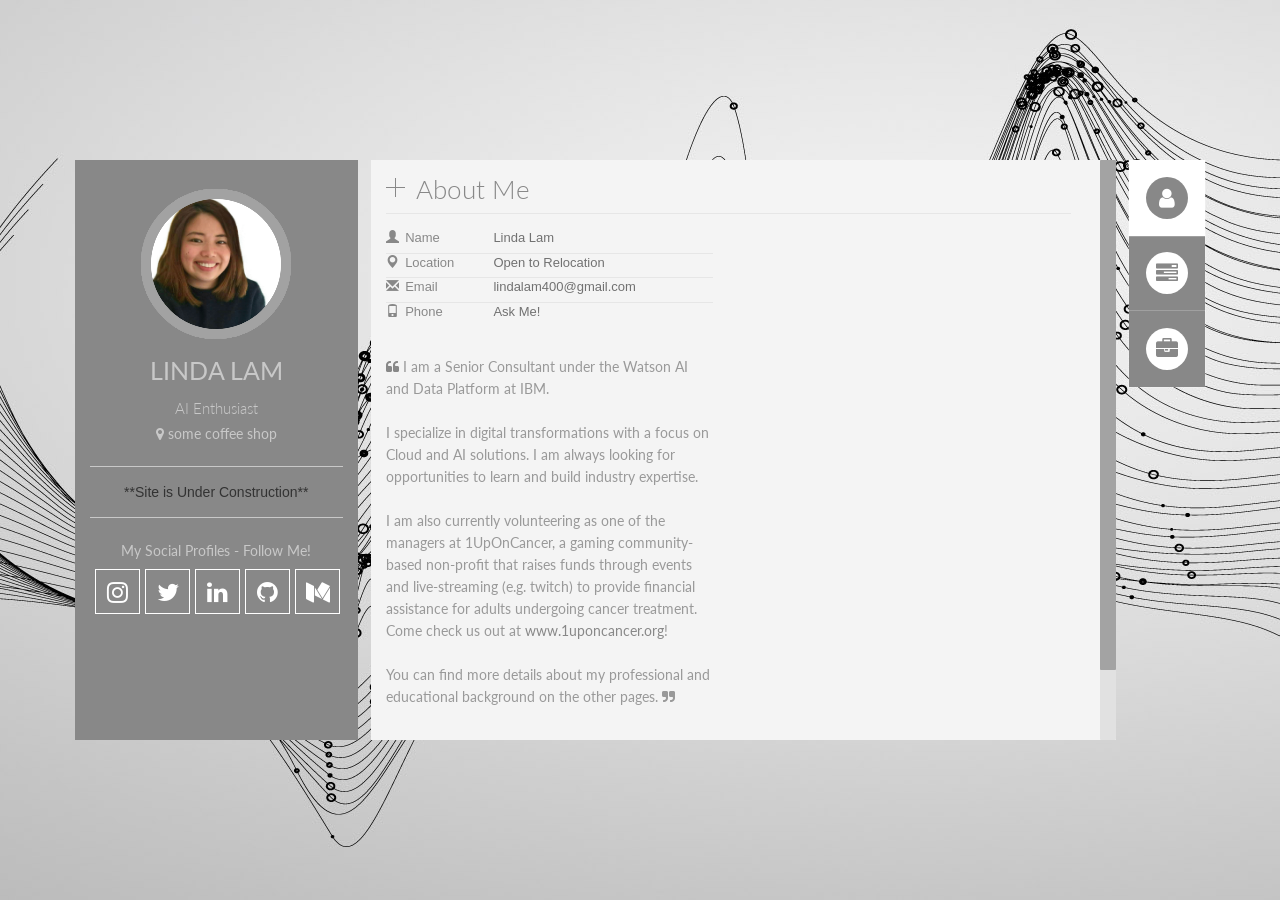
==== commit b8bbddff: "Update index.html" ====
--- a/index.html
+++ b/index.html
@@ -165,9 +165,9 @@
                                             <!-- Name -->
                                             <div id="profile_social">
                                                 <h6>My Social Profiles - Follow Me!</h6>
-                                                <a href="https://www.instagram.com/lilam_photos/"><i class="fa fa-instagram"></i></a>
+                                                <a href="https://www.instagram.com/city_sleeper_/"><i class="fa fa-instagram"></i></a>
                                                 <a href="https://twitter.com/lilam_tweets"><i class="fa fa-twitter"></i></a>
-                                                <a href="https://www.linkedin.com/in/lindalam07/"><i class="fa fa-linkedin"></i></a>
+                                                <a href="https://www.linkedin.com/in/profile2007/"><i class="fa fa-linkedin"></i></a>
                                                 <a href="https://github.com/lilamcodes"><i class="fa fa fa-github"></i></a>
                                                 <a href="https://medium.com/@lindalam_19262"><i class="fa fa-medium"></i></a>
                                                 <div class="clear"></div>
@@ -746,7 +746,7 @@
                                                   <!-- #filters -->
                                                   <ul id="filters" class="clearfix">
                                                         <li><span class="filter active" data-filter="catWeb catGraphic catMotion logo">All</span></li>
-                                                        <li><span class="filter" data-filter="catWeb">Predictive</span></li>
+                                                        <li><span class="filter" data-filter="catWeb">Artificial Intelligence</span></li>
                                                         <li><span class="filter" data-filter="catGraphic">Classification</span></li>
                                                         <li><span class="filter" data-filter="catMotion">Optimization</span></li>
                                                         <li><span class="filter" data-filter="logo">Other</span></li>
@@ -757,7 +757,7 @@
                                                     <div id="portfoliolist">
 
 
-                                                          <div class="view view-first portfolio logo" data-cat="logo">
+                                                          <div class="view view-first portfolio catWeb" data-cat="catWeb">
                                                             <img src="https://raw.githubusercontent.com/lilamcodes/website/master/images/alexa_app.jpg" max-width="220px" max-height="165px"/>
                                                             <div class="mask">
                                                                 <h2>Alexa App</h2>
@@ -768,7 +768,7 @@
                                                                 <i class="fa fa-search"></i>
                                                                 </a>
 
-                                                                <a href="https://www.amazon.com/Linda-Lam-complaint-listener/dp/B074L9KTLB/ref=cm_cr_arp_d_product_top?ie=UTF89" class="info external">
+                                                                    <a href="" class="info external">
                                                                     <i class="fa fa-link"></i>
                                                                 </a>
                                                                 
@@ -788,15 +788,15 @@
                                                                     <i class="fa fa-search"></i>  </a>-->
 
 
-                                                                <a href="https://github.com/lilamcodes/creditcardvalidator" class="info external">
+                                                                    <a href="" class="info external">
                                                                 <i class="fa fa-search"></i></a>
 
                                                                 <!--<a href="http://www.youtube.com/watch?v=c9MnSeYYtYY" rel="portfolio" class="info external"><i class="fa fa-play"></i></a>-->
                                                             </div>
                                                         </div>
 
-                                                        <div class="view view-first portfolio catWeb" data-cat="catWeb">
-                                                            <img src="https://raw.githubusercontent.com/lilamcodes/website/master/images/citibike_predictive_model.jpg" max-width="220px" max-height="165px"/>
+                                                        <div class="view view-first portfolio logo" data-cat="logo">
+                                                            <img src="https://raw.githubusercontent.com/lilamcodes/website/master/images/citibike.jpg" max-width="220px" max-height="165px"/>
                                                             <div class="mask">
                                                                 <h2>NYC Citibike 2017</h2>
                                                                 <p>Citibike analysis &amp; trip duration predictor. (Python)</p>
@@ -809,11 +809,11 @@
                                                             </div>
                                                         </div>
 
-                                                        <div class="view view-first portfolio catMotion" data-cat="catMotion">
+                                                        <div class="view view-first portfolio catWeb" data-cat="catWeb">
                                                             <img src="https://raw.githubusercontent.com/lilamcodes/website/master/images/watson.jpg" />
                                                             <div class="mask">
-                                                                <h2>Watson Assistant</h2>
-                                                                <p>Digital Agent (IBM Cloud; Watson APIs).</p>
+                                                                <h2>Digital Agent</h2>
+                                                                <p>Watson Assistant (IBM Cloud; Watson APIs).</p>
 
                                                                  <a href="http://placehold.it/600x849" rel="portfolio" class="info open-imag">
                                                                     <i class="fa fa-search"></i>
@@ -823,7 +823,7 @@
                                                         </div>
 
                                                         <div class="view view-first portfolio catWeb" data-cat="catWeb">
-                                                            <img src="https://raw.githubusercontent.com/lilamcodes/website/master/images/pizza1.jpg" />
+                                                            <img src="https://raw.githubusercontent.com/lilamcodes/website/master/images/pizza2.jpg" />
                                                             <div class="mask">
                                                                 <h2>Pizza Bot</h2>
                                                                 <p>Pizza Ordering Chatbot (GCP; Dialogflow)</p>
